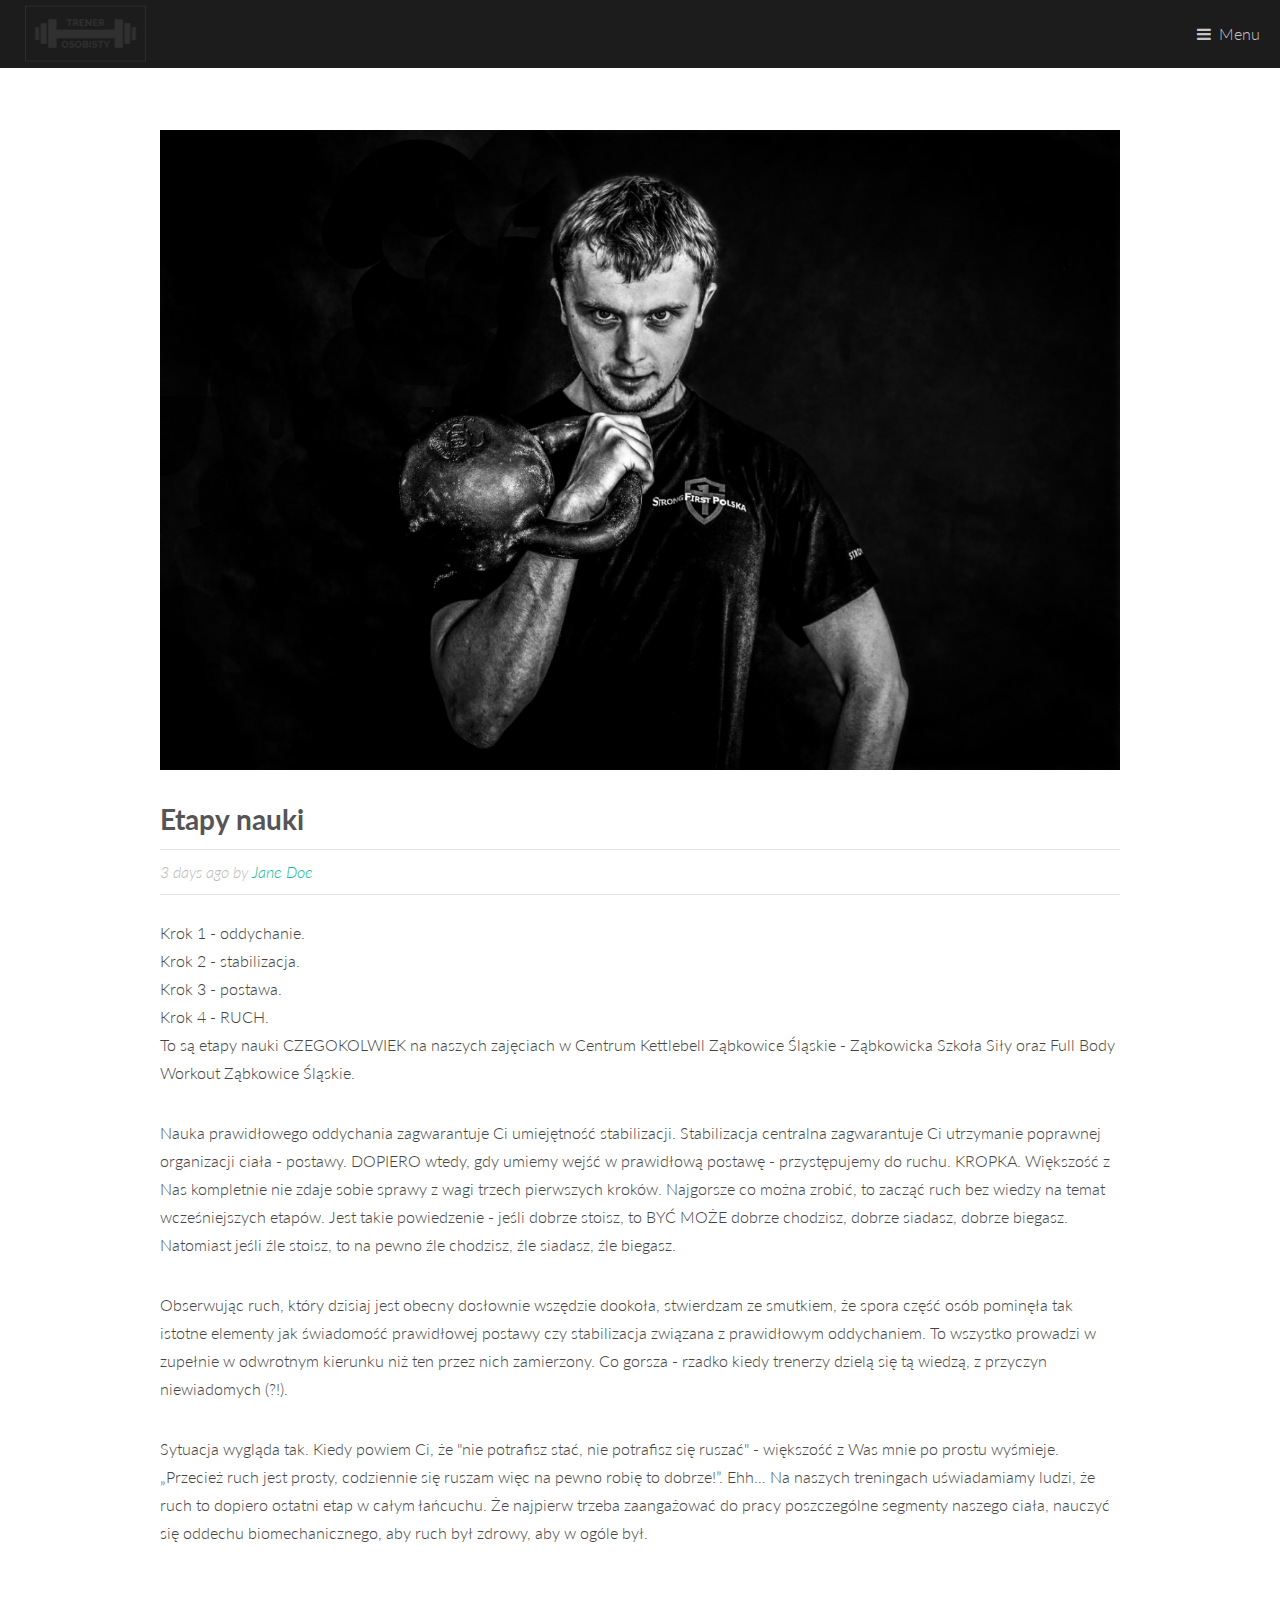
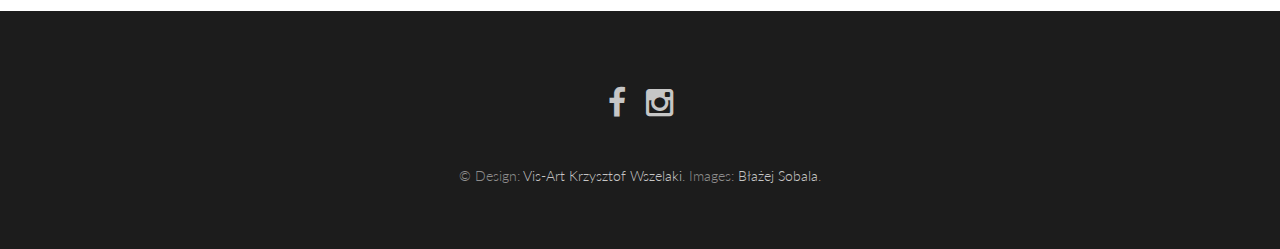
==== etapy.html @ d31c291d "F" ====
<!DOCTYPE HTML>
<!--
	 made by Vis-Art Krzysztof Wszelaki
-->
<html>
	<head>
    <title>Błażej Sobala - instruktor StrongFirst</title>
    <meta charset="utf-8" />
    <meta name="viewport" content="width=device-width, initial-scale=1" />
    <link rel="stylesheet" href="assets/css/main.css" />
</head>

<body>

    <!-- Header -->
    <header id="header">
      <!--  <a href="index.html" class="logo"><strong>logo</strong> logo logo</a> -->
        <img src="images/logo_nav.png" class="logo"> 
           <nav>
            <a href="#menu">Menu</a>
        </nav>
    </header>

		<!-- Nav -->
			<nav id="menu">
				<ul class="links">
					<li><a href="index.html">Index</a></li>
            <li><a href="Full_body.html">Full_body</a></li>
            <li><a href="kettlebel.html">Kettlebel</a></li>
            <li><a href="omnie.html">O mnie</a></li>
            <li><a href="metodyka.html">Metodtka</a></li>
            
				</ul>
			</nav>

		<!-- Main -->
			<section id="main">
				<div class="inner">
					<div class="image fit">
						<img src="images/etapy.jpg" alt="" />
					</div>
					 <header>
                    <h2> Etapy nauki </h2>
                    <p class="info">3 days ago by <a href="#">Jane Doe</a></p>
                </header>
					 <p> Krok 1 - oddychanie.<br>
                        Krok 2 - stabilizacja.<br>
                        Krok 3 - postawa.<br>
                        Krok 4 - RUCH.<br>
                        To są etapy nauki CZEGOKOLWIEK na naszych zajęciach w Centrum Kettlebell
                        Ząbkowice Śląskie - Ząbkowicka Szkoła Siły oraz Full Body Workout
                        Ząbkowice Śląskie.</p>
                    <p> Nauka prawidłowego oddychania zagwarantuje Ci umiejętność stabilizacji.
                        Stabilizacja centralna zagwarantuje Ci utrzymanie poprawnej organizacji
                        ciała - postawy. DOPIERO wtedy, gdy umiemy wejść w prawidłową postawę
                        - przystępujemy do ruchu. KROPKA.
                     Większość z Nas kompletnie nie zdaje sobie sprawy z wagi trzech
                        pierwszych kroków. Najgorsze co można zrobić, to zacząć ruch bez
                        wiedzy na temat wcześniejszych etapów. 
                    Jest takie powiedzenie - jeśli dobrze stoisz, to BYĆ MOŻE dobrze
                        chodzisz, dobrze siadasz, dobrze biegasz. Natomiast jeśli źle stoisz, to
                        na pewno źle chodzisz, źle siadasz, źle biegasz.</p>
                    <p>Obserwując ruch, który dzisiaj jest obecny dosłownie wszędzie dookoła,
                        stwierdzam ze smutkiem, że spora część osób pominęła tak istotne
                        elementy jak świadomość prawidłowej postawy czy stabilizacja związana
                        z prawidłowym oddychaniem. To wszystko prowadzi w zupełnie w odwrotnym
                        kierunku niż ten przez nich zamierzony. Co gorsza - rzadko kiedy trenerzy
                        dzielą się tą wiedzą, z przyczyn niewiadomych (?!).</p>
                    <p>Sytuacja wygląda tak. Kiedy powiem Ci, że "nie potrafisz stać, nie
                        potrafisz się ruszać" - większość z Was mnie po prostu wyśmieje.
                        „Przecież ruch jest prosty, codziennie się ruszam więc na pewno robię
                        to dobrze!”. Ehh… 
                     Na naszych treningach uświadamiamy ludzi, że ruch to dopiero ostatni etap
                        w całym łańcuchu. Że najpierw trzeba zaangażować do pracy
                        poszczególne segmenty naszego ciała, nauczyć się oddechu
                        biomechanicznego, aby ruch był zdrowy, aby w ogóle był.</p>
				</div>
			</section>

		<!-- Footer -->
			 <footer id="footer">
        <ul class="icons">
             
            <li><a href="https://www.facebook.com/sfgblazej/" target="_blank" class="icon fa-facebook"><span class="label">Facebook</span></a></li>
            <li><a href="https://www.instagram.com/blazej_sobala/" target="_blank" class="icon fa-instagram"><span class="label">Instagram</span></a></li>
        </ul>
        <div class="copyright">
            &copy;   Design: <a href="#">Vis-Art Krzysztof Wszelaki</a>. Images: <a href="#">Błażej Sobala</a>.
        </div>
    </footer>
		<!-- Scripts -->
			<script src="assets/js/jquery.min.js"></script>
			<script src="assets/js/jquery.scrolly.min.js"></script>
			<script src="assets/js/skel.min.js"></script>
			<script src="assets/js/util.js"></script>
			<script src="assets/js/main.js"></script>

	</body>
</html>
---- assets/css/main.css ----
@charset "UTF-8";
@import url(font-awesome.min.css);
@import url("https://fonts.googleapis.com/css?family=Lato:300,700,300italic,700italic");

/*
	Binary by TEMPLATED
	templated.co @templatedco
	Released for free under the Creative Commons Attribution 3.0 license (templated.co/license)
*/

/* Reset */

	html, body, div, span, applet, object, iframe, h1, h2, h3, h4, h5, h6, p, blockquote, pre, a, abbr, acronym, address, big, cite, code, del, dfn, em, img, ins, kbd, q, s, samp, small, strike, strong, sub, sup, tt, var, b, u, i, center, dl, dt, dd, ol, ul, li, fieldset, form, label, legend, table, caption, tbody, tfoot, thead, tr, th, td, article, aside, canvas, details, embed, figure, figcaption, footer, header, hgroup, menu, nav, output, ruby, section, summary, time, mark, audio, video {
		margin: 0;
		padding: 0;
		border: 0;
		font-size: 100%;
		font: inherit;
		vertical-align: baseline;
	}

	article, aside, details, figcaption, figure, footer, header, hgroup, menu, nav, section {
		display: block;
	}

	body {
		line-height: 1;
	}

	ol, ul {
		list-style: none;
	}

	blockquote, q {
		quotes: none;
	}

	blockquote:before, blockquote:after, q:before, q:after {
		content: '';
		content: none;
	}

	table {
		border-collapse: collapse;
		border-spacing: 0;
	}

	body {
		-webkit-text-size-adjust: none;
	}

/* Box Model */

	*, *:before, *:after {
		-moz-box-sizing: border-box;
		-webkit-box-sizing: border-box;
		box-sizing: border-box;
	}

/* Containers */

	.container {
		margin-left: auto;
		margin-right: auto;
	}

	.container.\31 25\25 {
		width: 100%;
		max-width: 100em;
		min-width: 80em;
	}

	.container.\37 5\25 {
		width: 60em;
	}

	.container.\35 0\25 {
		width: 40em;
	}

	.container.\32 5\25 {
		width: 20em;
	}

	.container {
		width: 80em;
	}

	@media screen and (max-width: 1680px) {

		.container.\31 25\25 {
			width: 100%;
			max-width: 100em;
			min-width: 80em;
		}

		.container.\37 5\25 {
			width: 60em;
		}

		.container.\35 0\25 {
			width: 40em;
		}

		.container.\32 5\25 {
			width: 20em;
		}

		.container {
			width: 80em;
		}

	}

	@media screen and (max-width: 1280px) {

		.container.\31 25\25 {
			width: 100%;
			max-width: 81.25em;
			min-width: 65em;
		}

		.container.\37 5\25 {
			width: 48.75em;
		}

		.container.\35 0\25 {
			width: 32.5em;
		}

		.container.\32 5\25 {
			width: 16.25em;
		}

		.container {
			width: 65em;
		}

	}

	@media screen and (max-width: 980px) {

		.container.\31 25\25 {
			width: 100%;
			max-width: 112.5%;
			min-width: 90%;
		}

		.container.\37 5\25 {
			width: 67.5%;
		}

		.container.\35 0\25 {
			width: 45%;
		}

		.container.\32 5\25 {
			width: 22.5%;
		}

		.container {
			width: 90%;
		}

	}

	@media screen and (max-width: 736px) {

		.container.\31 25\25 {
			width: 100%;
			max-width: 112.5%;
			min-width: 90%;
		}

		.container.\37 5\25 {
			width: 67.5%;
		}

		.container.\35 0\25 {
			width: 45%;
		}

		.container.\32 5\25 {
			width: 22.5%;
		}

		.container {
			width: 90% !important;
		}

	}

	@media screen and (max-width: 480px) {

		.container.\31 25\25 {
			width: 100%;
			max-width: 112.5%;
			min-width: 90%;
		}

		.container.\37 5\25 {
			width: 67.5%;
		}

		.container.\35 0\25 {
			width: 45%;
		}

		.container.\32 5\25 {
			width: 22.5%;
		}

		.container {
			width: 90% !important;
		}

	}

/* Grid */

	.row {
		border-bottom: solid 1px transparent;
		-moz-box-sizing: border-box;
		-webkit-box-sizing: border-box;
		box-sizing: border-box;
	}

	.row > * {
		float: left;
		-moz-box-sizing: border-box;
		-webkit-box-sizing: border-box;
		box-sizing: border-box;
	}

	.row:after, .row:before {
		content: '';
		display: block;
		clear: both;
		height: 0;
	}

	.row.uniform > * > :first-child {
		margin-top: 0;
	}

	.row.uniform > * > :last-child {
		margin-bottom: 0;
	}

	.row.\30 \25 > * {
		padding: 0 0 0 0em;
	}

	.row.\30 \25 {
		margin: 0 0 -1px 0em;
	}

	.row.uniform.\30 \25 > * {
		padding: 0em 0 0 0em;
	}

	.row.uniform.\30 \25 {
		margin: 0em 0 -1px 0em;
	}

	.row > * {
		padding: 0 0 0 2em;
	}

	.row {
		margin: 0 0 -1px -2em;
	}

	.row.uniform > * {
		padding: 2em 0 0 2em;
	}

	.row.uniform {
		margin: -2em 0 -1px -2em;
	}

	.row.\32 00\25 > * {
		padding: 0 0 0 4em;
	}

	.row.\32 00\25 {
		margin: 0 0 -1px -4em;
	}

	.row.uniform.\32 00\25 > * {
		padding: 4em 0 0 4em;
	}

	.row.uniform.\32 00\25 {
		margin: -4em 0 -1px -4em;
	}

	.row.\31 50\25 > * {
		padding: 0 0 0 3em;
	}

	.row.\31 50\25 {
		margin: 0 0 -1px -3em;
	}

	.row.uniform.\31 50\25 > * {
		padding: 3em 0 0 3em;
	}

	.row.uniform.\31 50\25 {
		margin: -3em 0 -1px -3em;
	}

	.row.\35 0\25 > * {
		padding: 0 0 0 1em;
	}

	.row.\35 0\25 {
		margin: 0 0 -1px -1em;
	}

	.row.uniform.\35 0\25 > * {
		padding: 1em 0 0 1em;
	}

	.row.uniform.\35 0\25 {
		margin: -1em 0 -1px -1em;
	}

	.row.\32 5\25 > * {
		padding: 0 0 0 0.5em;
	}

	.row.\32 5\25 {
		margin: 0 0 -1px -0.5em;
	}

	.row.uniform.\32 5\25 > * {
		padding: 0.5em 0 0 0.5em;
	}

	.row.uniform.\32 5\25 {
		margin: -0.5em 0 -1px -0.5em;
	}

	.\31 2u, .\31 2u\24 {
		width: 100%;
		clear: none;
		margin-left: 0;
	}

	.\31 1u, .\31 1u\24 {
		width: 91.6666666667%;
		clear: none;
		margin-left: 0;
	}

	.\31 0u, .\31 0u\24 {
		width: 83.3333333333%;
		clear: none;
		margin-left: 0;
	}

	.\39 u, .\39 u\24 {
		width: 75%;
		clear: none;
		margin-left: 0;
	}

	.\38 u, .\38 u\24 {
		width: 66.6666666667%;
		clear: none;
		margin-left: 0;
	}

	.\37 u, .\37 u\24 {
		width: 58.3333333333%;
		clear: none;
		margin-left: 0;
	}

	.\36 u, .\36 u\24 {
		width: 50%;
		clear: none;
		margin-left: 0;
	}

	.\35 u, .\35 u\24 {
		width: 41.6666666667%;
		clear: none;
		margin-left: 0;
	}

	.\34 u, .\34 u\24 {
		width: 33.3333333333%;
		clear: none;
		margin-left: 0;
	}

	.\33 u, .\33 u\24 {
		width: 25%;
		clear: none;
		margin-left: 0;
	}

	.\32 u, .\32 u\24 {
		width: 16.6666666667%;
		clear: none;
		margin-left: 0;
	}

	.\31 u, .\31 u\24 {
		width: 8.3333333333%;
		clear: none;
		margin-left: 0;
	}

	.\31 2u\24 + *,
	.\31 1u\24 + *,
	.\31 0u\24 + *,
	.\39 u\24 + *,
	.\38 u\24 + *,
	.\37 u\24 + *,
	.\36 u\24 + *,
	.\35 u\24 + *,
	.\34 u\24 + *,
	.\33 u\24 + *,
	.\32 u\24 + *,
	.\31 u\24 + * {
		clear: left;
	}

	.\-11u {
		margin-left: 91.66667%;
	}

	.\-10u {
		margin-left: 83.33333%;
	}

	.\-9u {
		margin-left: 75%;
	}

	.\-8u {
		margin-left: 66.66667%;
	}

	.\-7u {
		margin-left: 58.33333%;
	}

	.\-6u {
		margin-left: 50%;
	}

	.\-5u {
		margin-left: 41.66667%;
	}

	.\-4u {
		margin-left: 33.33333%;
	}

	.\-3u {
		margin-left: 25%;
	}

	.\-2u {
		margin-left: 16.66667%;
	}

	.\-1u {
		margin-left: 8.33333%;
	}

	@media screen and (max-width: 1680px) {

		.row > * {
			padding: 0 0 0 2em;
		}

		.row {
			margin: 0 0 -1px -2em;
		}

		.row.uniform > * {
			padding: 2em 0 0 2em;
		}

		.row.uniform {
			margin: -2em 0 -1px -2em;
		}

		.row.\32 00\25 > * {
			padding: 0 0 0 4em;
		}

		.row.\32 00\25 {
			margin: 0 0 -1px -4em;
		}

		.row.uniform.\32 00\25 > * {
			padding: 4em 0 0 4em;
		}

		.row.uniform.\32 00\25 {
			margin: -4em 0 -1px -4em;
		}

		.row.\31 50\25 > * {
			padding: 0 0 0 3em;
		}

		.row.\31 50\25 {
			margin: 0 0 -1px -3em;
		}

		.row.uniform.\31 50\25 > * {
			padding: 3em 0 0 3em;
		}

		.row.uniform.\31 50\25 {
			margin: -3em 0 -1px -3em;
		}

		.row.\35 0\25 > * {
			padding: 0 0 0 1em;
		}

		.row.\35 0\25 {
			margin: 0 0 -1px -1em;
		}

		.row.uniform.\35 0\25 > * {
			padding: 1em 0 0 1em;
		}

		.row.uniform.\35 0\25 {
			margin: -1em 0 -1px -1em;
		}

		.row.\32 5\25 > * {
			padding: 0 0 0 0.5em;
		}

		.row.\32 5\25 {
			margin: 0 0 -1px -0.5em;
		}

		.row.uniform.\32 5\25 > * {
			padding: 0.5em 0 0 0.5em;
		}

		.row.uniform.\32 5\25 {
			margin: -0.5em 0 -1px -0.5em;
		}

		.\31 2u\28xlarge\29, .\31 2u\24\28xlarge\29 {
			width: 100%;
			clear: none;
			margin-left: 0;
		}

		.\31 1u\28xlarge\29, .\31 1u\24\28xlarge\29 {
			width: 91.6666666667%;
			clear: none;
			margin-left: 0;
		}

		.\31 0u\28xlarge\29, .\31 0u\24\28xlarge\29 {
			width: 83.3333333333%;
			clear: none;
			margin-left: 0;
		}

		.\39 u\28xlarge\29, .\39 u\24\28xlarge\29 {
			width: 75%;
			clear: none;
			margin-left: 0;
		}

		.\38 u\28xlarge\29, .\38 u\24\28xlarge\29 {
			width: 66.6666666667%;
			clear: none;
			margin-left: 0;
		}

		.\37 u\28xlarge\29, .\37 u\24\28xlarge\29 {
			width: 58.3333333333%;
			clear: none;
			margin-left: 0;
		}

		.\36 u\28xlarge\29, .\36 u\24\28xlarge\29 {
			width: 50%;
			clear: none;
			margin-left: 0;
		}

		.\35 u\28xlarge\29, .\35 u\24\28xlarge\29 {
			width: 41.6666666667%;
			clear: none;
			margin-left: 0;
		}

		.\34 u\28xlarge\29, .\34 u\24\28xlarge\29 {
			width: 33.3333333333%;
			clear: none;
			margin-left: 0;
		}

		.\33 u\28xlarge\29, .\33 u\24\28xlarge\29 {
			width: 25%;
			clear: none;
			margin-left: 0;
		}

		.\32 u\28xlarge\29, .\32 u\24\28xlarge\29 {
			width: 16.6666666667%;
			clear: none;
			margin-left: 0;
		}

		.\31 u\28xlarge\29, .\31 u\24\28xlarge\29 {
			width: 8.3333333333%;
			clear: none;
			margin-left: 0;
		}

		.\31 2u\24\28xlarge\29 + *,
		.\31 1u\24\28xlarge\29 + *,
		.\31 0u\24\28xlarge\29 + *,
		.\39 u\24\28xlarge\29 + *,
		.\38 u\24\28xlarge\29 + *,
		.\37 u\24\28xlarge\29 + *,
		.\36 u\24\28xlarge\29 + *,
		.\35 u\24\28xlarge\29 + *,
		.\34 u\24\28xlarge\29 + *,
		.\33 u\24\28xlarge\29 + *,
		.\32 u\24\28xlarge\29 + *,
		.\31 u\24\28xlarge\29 + * {
			clear: left;
		}

		.\-11u\28xlarge\29 {
			margin-left: 91.66667%;
		}

		.\-10u\28xlarge\29 {
			margin-left: 83.33333%;
		}

		.\-9u\28xlarge\29 {
			margin-left: 75%;
		}

		.\-8u\28xlarge\29 {
			margin-left: 66.66667%;
		}

		.\-7u\28xlarge\29 {
			margin-left: 58.33333%;
		}

		.\-6u\28xlarge\29 {
			margin-left: 50%;
		}

		.\-5u\28xlarge\29 {
			margin-left: 41.66667%;
		}

		.\-4u\28xlarge\29 {
			margin-left: 33.33333%;
		}

		.\-3u\28xlarge\29 {
			margin-left: 25%;
		}

		.\-2u\28xlarge\29 {
			margin-left: 16.66667%;
		}

		.\-1u\28xlarge\29 {
			margin-left: 8.33333%;
		}

	}

	@media screen and (max-width: 1280px) {

		.row > * {
			padding: 0 0 0 1.5em;
		}

		.row {
			margin: 0 0 -1px -1.5em;
		}

		.row.uniform > * {
			padding: 1.5em 0 0 1.5em;
		}

		.row.uniform {
			margin: -1.5em 0 -1px -1.5em;
		}

		.row.\32 00\25 > * {
			padding: 0 0 0 3em;
		}

		.row.\32 00\25 {
			margin: 0 0 -1px -3em;
		}

		.row.uniform.\32 00\25 > * {
			padding: 3em 0 0 3em;
		}

		.row.uniform.\32 00\25 {
			margin: -3em 0 -1px -3em;
		}

		.row.\31 50\25 > * {
			padding: 0 0 0 2.25em;
		}

		.row.\31 50\25 {
			margin: 0 0 -1px -2.25em;
		}

		.row.uniform.\31 50\25 > * {
			padding: 2.25em 0 0 2.25em;
		}

		.row.uniform.\31 50\25 {
			margin: -2.25em 0 -1px -2.25em;
		}

		.row.\35 0\25 > * {
			padding: 0 0 0 0.75em;
		}

		.row.\35 0\25 {
			margin: 0 0 -1px -0.75em;
		}

		.row.uniform.\35 0\25 > * {
			padding: 0.75em 0 0 0.75em;
		}

		.row.uniform.\35 0\25 {
			margin: -0.75em 0 -1px -0.75em;
		}

		.row.\32 5\25 > * {
			padding: 0 0 0 0.375em;
		}

		.row.\32 5\25 {
			margin: 0 0 -1px -0.375em;
		}

		.row.uniform.\32 5\25 > * {
			padding: 0.375em 0 0 0.375em;
		}

		.row.uniform.\32 5\25 {
			margin: -0.375em 0 -1px -0.375em;
		}

		.\31 2u\28large\29, .\31 2u\24\28large\29 {
			width: 100%;
			clear: none;
			margin-left: 0;
		}

		.\31 1u\28large\29, .\31 1u\24\28large\29 {
			width: 91.6666666667%;
			clear: none;
			margin-left: 0;
		}

		.\31 0u\28large\29, .\31 0u\24\28large\29 {
			width: 83.3333333333%;
			clear: none;
			margin-left: 0;
		}

		.\39 u\28large\29, .\39 u\24\28large\29 {
			width: 75%;
			clear: none;
			margin-left: 0;
		}

		.\38 u\28large\29, .\38 u\24\28large\29 {
			width: 66.6666666667%;
			clear: none;
			margin-left: 0;
		}

		.\37 u\28large\29, .\37 u\24\28large\29 {
			width: 58.3333333333%;
			clear: none;
			margin-left: 0;
		}

		.\36 u\28large\29, .\36 u\24\28large\29 {
			width: 50%;
			clear: none;
			margin-left: 0;
		}

		.\35 u\28large\29, .\35 u\24\28large\29 {
			width: 41.6666666667%;
			clear: none;
			margin-left: 0;
		}

		.\34 u\28large\29, .\34 u\24\28large\29 {
			width: 33.3333333333%;
			clear: none;
			margin-left: 0;
		}

		.\33 u\28large\29, .\33 u\24\28large\29 {
			width: 25%;
			clear: none;
			margin-left: 0;
		}

		.\32 u\28large\29, .\32 u\24\28large\29 {
			width: 16.6666666667%;
			clear: none;
			margin-left: 0;
		}

		.\31 u\28large\29, .\31 u\24\28large\29 {
			width: 8.3333333333%;
			clear: none;
			margin-left: 0;
		}

		.\31 2u\24\28large\29 + *,
		.\31 1u\24\28large\29 + *,
		.\31 0u\24\28large\29 + *,
		.\39 u\24\28large\29 + *,
		.\38 u\24\28large\29 + *,
		.\37 u\24\28large\29 + *,
		.\36 u\24\28large\29 + *,
		.\35 u\24\28large\29 + *,
		.\34 u\24\28large\29 + *,
		.\33 u\24\28large\29 + *,
		.\32 u\24\28large\29 + *,
		.\31 u\24\28large\29 + * {
			clear: left;
		}

		.\-11u\28large\29 {
			margin-left: 91.66667%;
		}

		.\-10u\28large\29 {
			margin-left: 83.33333%;
		}

		.\-9u\28large\29 {
			margin-left: 75%;
		}

		.\-8u\28large\29 {
			margin-left: 66.66667%;
		}

		.\-7u\28large\29 {
			margin-left: 58.33333%;
		}

		.\-6u\28large\29 {
			margin-left: 50%;
		}

		.\-5u\28large\29 {
			margin-left: 41.66667%;
		}

		.\-4u\28large\29 {
			margin-left: 33.33333%;
		}

		.\-3u\28large\29 {
			margin-left: 25%;
		}

		.\-2u\28large\29 {
			margin-left: 16.66667%;
		}

		.\-1u\28large\29 {
			margin-left: 8.33333%;
		}

	}

	@media screen and (max-width: 980px) {

		.row > * {
			padding: 0 0 0 1.5em;
		}

		.row {
			margin: 0 0 -1px -1.5em;
		}

		.row.uniform > * {
			padding: 1.5em 0 0 1.5em;
		}

		.row.uniform {
			margin: -1.5em 0 -1px -1.5em;
		}

		.row.\32 00\25 > * {
			padding: 0 0 0 3em;
		}

		.row.\32 00\25 {
			margin: 0 0 -1px -3em;
		}

		.row.uniform.\32 00\25 > * {
			padding: 3em 0 0 3em;
		}

		.row.uniform.\32 00\25 {
			margin: -3em 0 -1px -3em;
		}

		.row.\31 50\25 > * {
			padding: 0 0 0 2.25em;
		}

		.row.\31 50\25 {
			margin: 0 0 -1px -2.25em;
		}

		.row.uniform.\31 50\25 > * {
			padding: 2.25em 0 0 2.25em;
		}

		.row.uniform.\31 50\25 {
			margin: -2.25em 0 -1px -2.25em;
		}

		.row.\35 0\25 > * {
			padding: 0 0 0 0.75em;
		}

		.row.\35 0\25 {
			margin: 0 0 -1px -0.75em;
		}

		.row.uniform.\35 0\25 > * {
			padding: 0.75em 0 0 0.75em;
		}

		.row.uniform.\35 0\25 {
			margin: -0.75em 0 -1px -0.75em;
		}

		.row.\32 5\25 > * {
			padding: 0 0 0 0.375em;
		}

		.row.\32 5\25 {
			margin: 0 0 -1px -0.375em;
		}

		.row.uniform.\32 5\25 > * {
			padding: 0.375em 0 0 0.375em;
		}

		.row.uniform.\32 5\25 {
			margin: -0.375em 0 -1px -0.375em;
		}

		.\31 2u\28medium\29, .\31 2u\24\28medium\29 {
			width: 100%;
			clear: none;
			margin-left: 0;
		}

		.\31 1u\28medium\29, .\31 1u\24\28medium\29 {
			width: 91.6666666667%;
			clear: none;
			margin-left: 0;
		}

		.\31 0u\28medium\29, .\31 0u\24\28medium\29 {
			width: 83.3333333333%;
			clear: none;
			margin-left: 0;
		}

		.\39 u\28medium\29, .\39 u\24\28medium\29 {
			width: 75%;
			clear: none;
			margin-left: 0;
		}

		.\38 u\28medium\29, .\38 u\24\28medium\29 {
			width: 66.6666666667%;
			clear: none;
			margin-left: 0;
		}

		.\37 u\28medium\29, .\37 u\24\28medium\29 {
			width: 58.3333333333%;
			clear: none;
			margin-left: 0;
		}

		.\36 u\28medium\29, .\36 u\24\28medium\29 {
			width: 50%;
			clear: none;
			margin-left: 0;
		}

		.\35 u\28medium\29, .\35 u\24\28medium\29 {
			width: 41.6666666667%;
			clear: none;
			margin-left: 0;
		}

		.\34 u\28medium\29, .\34 u\24\28medium\29 {
			width: 33.3333333333%;
			clear: none;
			margin-left: 0;
		}

		.\33 u\28medium\29, .\33 u\24\28medium\29 {
			width: 25%;
			clear: none;
			margin-left: 0;
		}

		.\32 u\28medium\29, .\32 u\24\28medium\29 {
			width: 16.6666666667%;
			clear: none;
			margin-left: 0;
		}

		.\31 u\28medium\29, .\31 u\24\28medium\29 {
			width: 8.3333333333%;
			clear: none;
			margin-left: 0;
		}

		.\31 2u\24\28medium\29 + *,
		.\31 1u\24\28medium\29 + *,
		.\31 0u\24\28medium\29 + *,
		.\39 u\24\28medium\29 + *,
		.\38 u\24\28medium\29 + *,
		.\37 u\24\28medium\29 + *,
		.\36 u\24\28medium\29 + *,
		.\35 u\24\28medium\29 + *,
		.\34 u\24\28medium\29 + *,
		.\33 u\24\28medium\29 + *,
		.\32 u\24\28medium\29 + *,
		.\31 u\24\28medium\29 + * {
			clear: left;
		}

		.\-11u\28medium\29 {
			margin-left: 91.66667%;
		}

		.\-10u\28medium\29 {
			margin-left: 83.33333%;
		}

		.\-9u\28medium\29 {
			margin-left: 75%;
		}

		.\-8u\28medium\29 {
			margin-left: 66.66667%;
		}

		.\-7u\28medium\29 {
			margin-left: 58.33333%;
		}

		.\-6u\28medium\29 {
			margin-left: 50%;
		}

		.\-5u\28medium\29 {
			margin-left: 41.66667%;
		}

		.\-4u\28medium\29 {
			margin-left: 33.33333%;
		}

		.\-3u\28medium\29 {
			margin-left: 25%;
		}

		.\-2u\28medium\29 {
			margin-left: 16.66667%;
		}

		.\-1u\28medium\29 {
			margin-left: 8.33333%;
		}

	}

	@media screen and (max-width: 736px) {

		.row > * {
			padding: 0 0 0 1.25em;
		}

		.row {
			margin: 0 0 -1px -1.25em;
		}

		.row.uniform > * {
			padding: 1.25em 0 0 1.25em;
		}

		.row.uniform {
			margin: -1.25em 0 -1px -1.25em;
		}

		.row.\32 00\25 > * {
			padding: 0 0 0 2.5em;
		}

		.row.\32 00\25 {
			margin: 0 0 -1px -2.5em;
		}

		.row.uniform.\32 00\25 > * {
			padding: 2.5em 0 0 2.5em;
		}

		.row.uniform.\32 00\25 {
			margin: -2.5em 0 -1px -2.5em;
		}

		.row.\31 50\25 > * {
			padding: 0 0 0 1.875em;
		}

		.row.\31 50\25 {
			margin: 0 0 -1px -1.875em;
		}

		.row.uniform.\31 50\25 > * {
			padding: 1.875em 0 0 1.875em;
		}

		.row.uniform.\31 50\25 {
			margin: -1.875em 0 -1px -1.875em;
		}

		.row.\35 0\25 > * {
			padding: 0 0 0 0.625em;
		}

		.row.\35 0\25 {
			margin: 0 0 -1px -0.625em;
		}

		.row.uniform.\35 0\25 > * {
			padding: 0.625em 0 0 0.625em;
		}

		.row.uniform.\35 0\25 {
			margin: -0.625em 0 -1px -0.625em;
		}

		.row.\32 5\25 > * {
			padding: 0 0 0 0.3125em;
		}

		.row.\32 5\25 {
			margin: 0 0 -1px -0.3125em;
		}

		.row.uniform.\32 5\25 > * {
			padding: 0.3125em 0 0 0.3125em;
		}

		.row.uniform.\32 5\25 {
			margin: -0.3125em 0 -1px -0.3125em;
		}

		.\31 2u\28small\29, .\31 2u\24\28small\29 {
			width: 100%;
			clear: none;
			margin-left: 0;
		}

		.\31 1u\28small\29, .\31 1u\24\28small\29 {
			width: 91.6666666667%;
			clear: none;
			margin-left: 0;
		}

		.\31 0u\28small\29, .\31 0u\24\28small\29 {
			width: 83.3333333333%;
			clear: none;
			margin-left: 0;
		}

		.\39 u\28small\29, .\39 u\24\28small\29 {
			width: 75%;
			clear: none;
			margin-left: 0;
		}

		.\38 u\28small\29, .\38 u\24\28small\29 {
			width: 66.6666666667%;
			clear: none;
			margin-left: 0;
		}

		.\37 u\28small\29, .\37 u\24\28small\29 {
			width: 58.3333333333%;
			clear: none;
			margin-left: 0;
		}

		.\36 u\28small\29, .\36 u\24\28small\29 {
			width: 50%;
			clear: none;
			margin-left: 0;
		}

		.\35 u\28small\29, .\35 u\24\28small\29 {
			width: 41.6666666667%;
			clear: none;
			margin-left: 0;
		}

		.\34 u\28small\29, .\34 u\24\28small\29 {
			width: 33.3333333333%;
			clear: none;
			margin-left: 0;
		}

		.\33 u\28small\29, .\33 u\24\28small\29 {
			width: 25%;
			clear: none;
			margin-left: 0;
		}

		.\32 u\28small\29, .\32 u\24\28small\29 {
			width: 16.6666666667%;
			clear: none;
			margin-left: 0;
		}

		.\31 u\28small\29, .\31 u\24\28small\29 {
			width: 8.3333333333%;
			clear: none;
			margin-left: 0;
		}

		.\31 2u\24\28small\29 + *,
		.\31 1u\24\28small\29 + *,
		.\31 0u\24\28small\29 + *,
		.\39 u\24\28small\29 + *,
		.\38 u\24\28small\29 + *,
		.\37 u\24\28small\29 + *,
		.\36 u\24\28small\29 + *,
		.\35 u\24\28small\29 + *,
		.\34 u\24\28small\29 + *,
		.\33 u\24\28small\29 + *,
		.\32 u\24\28small\29 + *,
		.\31 u\24\28small\29 + * {
			clear: left;
		}

		.\-11u\28small\29 {
			margin-left: 91.66667%;
		}

		.\-10u\28small\29 {
			margin-left: 83.33333%;
		}

		.\-9u\28small\29 {
			margin-left: 75%;
		}

		.\-8u\28small\29 {
			margin-left: 66.66667%;
		}

		.\-7u\28small\29 {
			margin-left: 58.33333%;
		}

		.\-6u\28small\29 {
			margin-left: 50%;
		}

		.\-5u\28small\29 {
			margin-left: 41.66667%;
		}

		.\-4u\28small\29 {
			margin-left: 33.33333%;
		}

		.\-3u\28small\29 {
			margin-left: 25%;
		}

		.\-2u\28small\29 {
			margin-left: 16.66667%;
		}

		.\-1u\28small\29 {
			margin-left: 8.33333%;
		}

	}

	@media screen and (max-width: 480px) {

		.row > * {
			padding: 0 0 0 1.25em;
		}

		.row {
			margin: 0 0 -1px -1.25em;
		}

		.row.uniform > * {
			padding: 1.25em 0 0 1.25em;
		}

		.row.uniform {
			margin: -1.25em 0 -1px -1.25em;
		}

		.row.\32 00\25 > * {
			padding: 0 0 0 2.5em;
		}

		.row.\32 00\25 {
			margin: 0 0 -1px -2.5em;
		}

		.row.uniform.\32 00\25 > * {
			padding: 2.5em 0 0 2.5em;
		}

		.row.uniform.\32 00\25 {
			margin: -2.5em 0 -1px -2.5em;
		}

		.row.\31 50\25 > * {
			padding: 0 0 0 1.875em;
		}

		.row.\31 50\25 {
			margin: 0 0 -1px -1.875em;
		}

		.row.uniform.\31 50\25 > * {
			padding: 1.875em 0 0 1.875em;
		}

		.row.uniform.\31 50\25 {
			margin: -1.875em 0 -1px -1.875em;
		}

		.row.\35 0\25 > * {
			padding: 0 0 0 0.625em;
		}

		.row.\35 0\25 {
			margin: 0 0 -1px -0.625em;
		}

		.row.uniform.\35 0\25 > * {
			padding: 0.625em 0 0 0.625em;
		}

		.row.uniform.\35 0\25 {
			margin: -0.625em 0 -1px -0.625em;
		}

		.row.\32 5\25 > * {
			padding: 0 0 0 0.3125em;
		}

		.row.\32 5\25 {
			margin: 0 0 -1px -0.3125em;
		}

		.row.uniform.\32 5\25 > * {
			padding: 0.3125em 0 0 0.3125em;
		}

		.row.uniform.\32 5\25 {
			margin: -0.3125em 0 -1px -0.3125em;
		}

		.\31 2u\28xsmall\29, .\31 2u\24\28xsmall\29 {
			width: 100%;
			clear: none;
			margin-left: 0;
		}

		.\31 1u\28xsmall\29, .\31 1u\24\28xsmall\29 {
			width: 91.6666666667%;
			clear: none;
			margin-left: 0;
		}

		.\31 0u\28xsmall\29, .\31 0u\24\28xsmall\29 {
			width: 83.3333333333%;
			clear: none;
			margin-left: 0;
		}

		.\39 u\28xsmall\29, .\39 u\24\28xsmall\29 {
			width: 75%;
			clear: none;
			margin-left: 0;
		}

		.\38 u\28xsmall\29, .\38 u\24\28xsmall\29 {
			width: 66.6666666667%;
			clear: none;
			margin-left: 0;
		}

		.\37 u\28xsmall\29, .\37 u\24\28xsmall\29 {
			width: 58.3333333333%;
			clear: none;
			margin-left: 0;
		}

		.\36 u\28xsmall\29, .\36 u\24\28xsmall\29 {
			width: 50%;
			clear: none;
			margin-left: 0;
		}

		.\35 u\28xsmall\29, .\35 u\24\28xsmall\29 {
			width: 41.6666666667%;
			clear: none;
			margin-left: 0;
		}

		.\34 u\28xsmall\29, .\34 u\24\28xsmall\29 {
			width: 33.3333333333%;
			clear: none;
			margin-left: 0;
		}

		.\33 u\28xsmall\29, .\33 u\24\28xsmall\29 {
			width: 25%;
			clear: none;
			margin-left: 0;
		}

		.\32 u\28xsmall\29, .\32 u\24\28xsmall\29 {
			width: 16.6666666667%;
			clear: none;
			margin-left: 0;
		}

		.\31 u\28xsmall\29, .\31 u\24\28xsmall\29 {
			width: 8.3333333333%;
			clear: none;
			margin-left: 0;
		}

		.\31 2u\24\28xsmall\29 + *,
		.\31 1u\24\28xsmall\29 + *,
		.\31 0u\24\28xsmall\29 + *,
		.\39 u\24\28xsmall\29 + *,
		.\38 u\24\28xsmall\29 + *,
		.\37 u\24\28xsmall\29 + *,
		.\36 u\24\28xsmall\29 + *,
		.\35 u\24\28xsmall\29 + *,
		.\34 u\24\28xsmall\29 + *,
		.\33 u\24\28xsmall\29 + *,
		.\32 u\24\28xsmall\29 + *,
		.\31 u\24\28xsmall\29 + * {
			clear: left;
		}

		.\-11u\28xsmall\29 {
			margin-left: 91.66667%;
		}

		.\-10u\28xsmall\29 {
			margin-left: 83.33333%;
		}

		.\-9u\28xsmall\29 {
			margin-left: 75%;
		}

		.\-8u\28xsmall\29 {
			margin-left: 66.66667%;
		}

		.\-7u\28xsmall\29 {
			margin-left: 58.33333%;
		}

		.\-6u\28xsmall\29 {
			margin-left: 50%;
		}

		.\-5u\28xsmall\29 {
			margin-left: 41.66667%;
		}

		.\-4u\28xsmall\29 {
			margin-left: 33.33333%;
		}

		.\-3u\28xsmall\29 {
			margin-left: 25%;
		}

		.\-2u\28xsmall\29 {
			margin-left: 16.66667%;
		}

		.\-1u\28xsmall\29 {
			margin-left: 8.33333%;
		}

	}

/* Basic */

	@-ms-viewport {
		width: device-width;
	}

	body {
		-ms-overflow-style: scrollbar;
	}

	@media screen and (max-width: 480px) {

		html, body {
			min-width: 320px;
		}

	}

	body {
		background: #fff;
	}

		body.is-loading *, body.is-loading *:before, body.is-loading *:after {
			-moz-animation: none !important;
			-webkit-animation: none !important;
			-ms-animation: none !important;
			animation: none !important;
			-moz-transition: none !important;
			-webkit-transition: none !important;
			-ms-transition: none !important;
			transition: none !important;
		}

/* Type */

	body {
		background-color: #fff;
		color: #444;
	}

	body, input, select, textarea {
		font-family: "Lato", Arial, Helvetica, sans-serif;
		font-size: 16pt;
		font-weight: 300;
		line-height: 1.75;
	}

		@media screen and (max-width: 1680px) {

			body, input, select, textarea {
				font-size: 13pt;
			}

		}

		@media screen and (max-width: 1280px) {

			body, input, select, textarea {
				font-size: 12pt;
			}

		}

	a {
		text-decoration: none;
	}

		a:hover {
			text-decoration: underline;
		}

	strong, b {
		font-weight: 700;
	}

	em, i {
		font-style: italic;
	}

	p {
		margin: 0 0 2em 0;
	}

	h1, h2, h3, h4, h5, h6 {
		font-weight: 700;
		line-height: 1.25;
		margin: 0 0 1em 0;
	}

		h1 a, h2 a, h3 a, h4 a, h5 a, h6 a {
			color: inherit;
		}

	h1 {
		font-size: 2.35em;
	}

	h2 {
		font-size: 1.75em;
	}

	h3 {
		font-size: 1.35em;
	}

	h4 {
		font-size: 1.1em;
	}

	h5 {
		font-size: 0.9em;
	}

	h6 {
		font-size: 0.7em;
	}

	sub {
		font-size: 0.8em;
		position: relative;
		top: 0.5em;
	}

	sup {
		font-size: 0.8em;
		position: relative;
		top: -0.5em;
	}

	blockquote {
		border-left: solid 4px;
		font-style: italic;
		margin: 0 0 2em 0;
		padding: 0.5em 0 0.5em 2em;
	}

	code {
		border-radius: 0;
		border: solid 1px;
		font-family: "Courier New", monospace;
		font-size: 0.9em;
		margin: 0 0.25em;
		padding: 0.25em 0.65em;
	}

	pre {
		-webkit-overflow-scrolling: touch;
		font-family: "Courier New", monospace;
		font-size: 0.9em;
		margin: 0 0 2em 0;
	}

		pre code {
			display: block;
			line-height: 1.75;
			padding: 1em 1.5em;
			overflow-x: auto;
		}

	hr {
		border: 0;
		border-bottom: solid 1px;
		margin: 2em 0;
	}

		hr.major {
			margin: 3em 0;
		}

	.align-left {
		text-align: left;
	}

	.align-center {
		text-align: center;
	}

	.align-right {
		text-align: right;
	}

	input, select, textarea {
		color: #555;
	}

	a {
		color: #1abc9c;
	}

	strong, b {
		color: #555;
	}

	h1, h2, h3, h4, h5, h6 {
		color: #555;
	}

	blockquote {
		border-left-color: rgba(144, 144, 144, 0.25);
	}

	code {
		background: rgba(144, 144, 144, 0.075);
		border-color: rgba(144, 144, 144, 0.25);
	}

	hr {
		border-bottom-color: rgba(144, 144, 144, 0.25);
	}

/* Box */

	.box {
		border-radius: 0;
		border: solid 1px;
		margin-bottom: 2em;
		padding: 1.5em;
	}

		.box > :last-child,
		.box > :last-child > :last-child,
		.box > :last-child > :last-child > :last-child {
			margin-bottom: 0;
		}

		.box.alt {
			border: 0;
			border-radius: 0;
			padding: 0;
		}

	.box {
		border-color: rgba(144, 144, 144, 0.25);
	}

/* Button */

	input[type="submit"],
	input[type="reset"],
	input[type="button"],
	button,
	.button {
		-moz-appearance: none;
		-webkit-appearance: none;
		-ms-appearance: none;
		appearance: none;
		-moz-transition: background-color 0.2s ease-in-out, color 0.2s ease-in-out;
		-webkit-transition: background-color 0.2s ease-in-out, color 0.2s ease-in-out;
		-ms-transition: background-color 0.2s ease-in-out, color 0.2s ease-in-out;
		transition: background-color 0.2s ease-in-out, color 0.2s ease-in-out;
		border-radius: 0;
		border: 0;
		cursor: pointer;
		display: inline-block;
		font-weight: 700;
		height: 3em;
		line-height: 3em;
		padding: 0 2.5em;
		text-align: center;
		text-decoration: none;
		white-space: nowrap;
	}

		input[type="submit"]:hover,
		input[type="reset"]:hover,
		input[type="button"]:hover,
		button:hover,
		.button:hover {
			text-decoration: none;
		}

		input[type="submit"].icon,
		input[type="reset"].icon,
		input[type="button"].icon,
		button.icon,
		.button.icon {
			padding-left: 1.35em;
		}

			input[type="submit"].icon:before,
			input[type="reset"].icon:before,
			input[type="button"].icon:before,
			button.icon:before,
			.button.icon:before {
				margin-right: 0.5em;
			}

		input[type="submit"].fit,
		input[type="reset"].fit,
		input[type="button"].fit,
		button.fit,
		.button.fit {
			display: block;
			margin: 0 0 1em 0;
			width: 100%;
		}

		input[type="submit"].small,
		input[type="reset"].small,
		input[type="button"].small,
		button.small,
		.button.small {
			font-size: 0.8em;
		}

		input[type="submit"].big,
		input[type="reset"].big,
		input[type="button"].big,
		button.big,
		.button.big {
			font-size: 1.25em;
		}

		input[type="submit"].disabled, input[type="submit"]:disabled,
		input[type="reset"].disabled,
		input[type="reset"]:disabled,
		input[type="button"].disabled,
		input[type="button"]:disabled,
		button.disabled,
		button:disabled,
		.button.disabled,
		.button:disabled {
			-moz-pointer-events: none;
			-webkit-pointer-events: none;
			-ms-pointer-events: none;
			pointer-events: none;
			opacity: 0.25;
		}

		@media screen and (max-width: 480px) {

			input[type="submit"],
			input[type="reset"],
			input[type="button"],
			button,
			.button {
				padding: 0;
			}

		}

	input[type="submit"],
	input[type="reset"],
	input[type="button"],
	button,
	.button {
		background-color: #1abc9c;
		color: #fff !important;
	}

		input[type="submit"]:hover,
		input[type="reset"]:hover,
		input[type="button"]:hover,
		button:hover,
		.button:hover {
			background-color: #1dd2af;
		}

		input[type="submit"]:active,
		input[type="reset"]:active,
		input[type="button"]:active,
		button:active,
		.button:active {
			background-color: #17a689;
		}

		input[type="submit"].alt,
		input[type="reset"].alt,
		input[type="button"].alt,
		button.alt,
		.button.alt {
			background-color: transparent;
			box-shadow: inset 0 0 0 2px rgba(144, 144, 144, 0.25);
			color: #555 !important;
		}

			input[type="submit"].alt:hover,
			input[type="reset"].alt:hover,
			input[type="button"].alt:hover,
			button.alt:hover,
			.button.alt:hover {
				background-color: rgba(144, 144, 144, 0.075);
			}

			input[type="submit"].alt:active,
			input[type="reset"].alt:active,
			input[type="button"].alt:active,
			button.alt:active,
			.button.alt:active {
				background-color: rgba(144, 144, 144, 0.2);
			}

			input[type="submit"].alt.icon:before,
			input[type="reset"].alt.icon:before,
			input[type="button"].alt.icon:before,
			button.alt.icon:before,
			.button.alt.icon:before {
				color: #bbb;
			}

		input[type="submit"].special,
		input[type="reset"].special,
		input[type="button"].special,
		button.special,
		.button.special {
			background-color: #3498db;
			color: #fff !important;
		}

			input[type="submit"].special:hover,
			input[type="reset"].special:hover,
			input[type="button"].special:hover,
			button.special:hover,
			.button.special:hover {
				background-color: #4aa3df;
			}

			input[type="submit"].special:active,
			input[type="reset"].special:active,
			input[type="button"].special:active,
			button.special:active,
			.button.special:active {
				background-color: #258cd1;
			}

/* Form */

	form {
		margin: 0 0 2em 0;
	}

	label {
		display: block;
		font-size: 0.9em;
		font-weight: 700;
		margin: 0 0 1em 0;
	}

	input[type="text"],
	input[type="password"],
	input[type="email"],
	select,
	textarea {
		-moz-appearance: none;
		-webkit-appearance: none;
		-ms-appearance: none;
		appearance: none;
		border-radius: 0;
		border: none;
		border: solid 1px;
		color: inherit;
		display: block;
		outline: 0;
		padding: 0 1em;
		text-decoration: none;
		width: 100%;
	}

		input[type="text"]:invalid,
		input[type="password"]:invalid,
		input[type="email"]:invalid,
		select:invalid,
		textarea:invalid {
			box-shadow: none;
		}

	.select-wrapper {
		text-decoration: none;
		display: block;
		position: relative;
	}

		.select-wrapper:before {
			-moz-osx-font-smoothing: grayscale;
			-webkit-font-smoothing: antialiased;
			font-family: FontAwesome;
			font-style: normal;
			font-weight: normal;
			text-transform: none !important;
		}

		.select-wrapper:before {
			content: '\f078';
			display: block;
			height: 2.75em;
			line-height: 2.75em;
			pointer-events: none;
			position: absolute;
			right: 0;
			text-align: center;
			top: 0;
			width: 2.75em;
		}

		.select-wrapper select::-ms-expand {
			display: none;
		}

	input[type="text"],
	input[type="password"],
	input[type="email"],
	select {
		height: 2.75em;
	}

	textarea {
		padding: 0.75em 1em;
	}

	input[type="checkbox"],
	input[type="radio"] {
		-moz-appearance: none;
		-webkit-appearance: none;
		-ms-appearance: none;
		appearance: none;
		display: block;
		float: left;
		margin-right: -2em;
		opacity: 0;
		width: 1em;
		z-index: -1;
	}

		input[type="checkbox"] + label,
		input[type="radio"] + label {
			text-decoration: none;
			cursor: pointer;
			display: inline-block;
			font-size: 1em;
			font-weight: 300;
			padding-left: 2.4em;
			padding-right: 0.75em;
			position: relative;
		}

			input[type="checkbox"] + label:before,
			input[type="radio"] + label:before {
				-moz-osx-font-smoothing: grayscale;
				-webkit-font-smoothing: antialiased;
				font-family: FontAwesome;
				font-style: normal;
				font-weight: normal;
				text-transform: none !important;
			}

			input[type="checkbox"] + label:before,
			input[type="radio"] + label:before {
				border-radius: 0;
				border: solid 1px;
				content: '';
				display: inline-block;
				height: 1.65em;
				left: 0;
				line-height: 1.58125em;
				position: absolute;
				text-align: center;
				top: 0;
				width: 1.65em;
			}

		input[type="checkbox"]:checked + label:before,
		input[type="radio"]:checked + label:before {
			content: '\f00c';
		}

	input[type="checkbox"] + label:before {
		border-radius: 0;
	}

	input[type="radio"] + label:before {
		border-radius: 100%;
	}

	::-webkit-input-placeholder {
		opacity: 1.0;
	}

	:-moz-placeholder {
		opacity: 1.0;
	}

	::-moz-placeholder {
		opacity: 1.0;
	}

	:-ms-input-placeholder {
		opacity: 1.0;
	}

	.formerize-placeholder {
		opacity: 1.0;
	}

	label {
		color: #555;
	}

	input[type="text"],
	input[type="password"],
	input[type="email"],
	select,
	textarea {
		background: rgba(144, 144, 144, 0.075);
		border-color: rgba(144, 144, 144, 0.25);
	}

		input[type="text"]:focus,
		input[type="password"]:focus,
		input[type="email"]:focus,
		select:focus,
		textarea:focus {
			border-color: #fff;
			box-shadow: 0 0 0 1px #fff;
		}

	.select-wrapper:before {
		color: rgba(144, 144, 144, 0.25);
	}

	input[type="checkbox"] + label,
	input[type="radio"] + label {
		color: #444;
	}

		input[type="checkbox"] + label:before,
		input[type="radio"] + label:before {
			background: rgba(144, 144, 144, 0.075);
			border-color: rgba(144, 144, 144, 0.25);
		}

	input[type="checkbox"]:checked + label:before,
	input[type="radio"]:checked + label:before {
		background-color: #fff;
		border-color: #fff;
		color: #1abc9c;
	}

	input[type="checkbox"]:focus + label:before,
	input[type="radio"]:focus + label:before {
		border-color: #fff;
		box-shadow: 0 0 0 1px #fff;
	}

	::-webkit-input-placeholder {
		color: #bbb !important;
	}

	:-moz-placeholder {
		color: #bbb !important;
	}

	::-moz-placeholder {
		color: #bbb !important;
	}

	:-ms-input-placeholder {
		color: #bbb !important;
	}

	.formerize-placeholder {
		color: #bbb !important;
	}

/* Icon */

	.icon {
		text-decoration: none;
		border-bottom: none;
		position: relative;
		text-decoration: none !important;
	}

		.icon:before {
			-moz-osx-font-smoothing: grayscale;
			-webkit-font-smoothing: antialiased;
			font-family: FontAwesome;
			font-style: normal;
			font-weight: normal;
			text-transform: none !important;
		}

		.icon > .label {
			display: none;
		}

	.hc {
		height: 2em;
		width: 4em;
		position: absolute;
		left: 50%;
		bottom: 0;
		margin-left: -2em;
		display: block;
		border-radius: 90px 90px 0 0;
		color: #444;
		background: #fff;
	}

		.hc.up {
			border-radius: 0 0 90px 90px;
			top: 0;
			bottom: initial;
		}

		@media screen and (max-width: 980px) {

			.hc {
				display: none;
			}

		}

/* Image */

	.image {
		border: 0;
		display: inline-block;
		position: relative;
	}

		.image img {
			display: block;
		}

		.image.left, .image.right {
			max-width: 40%;
		}

			.image.left img, .image.right img {
				width: 100%;
			}

		.image.left {
			float: left;
			margin: 0 1.5em 1em 0;
			top: 0.25em;
		}

		.image.right {
			float: right;
			margin: 0 0 1em 1.5em;
			top: 0.25em;
		}

		.image.fit {
			display: block;
			margin: 0 0 2em 0;
			width: 100%;
		}

			.image.fit img {
				width: 100%;
			}

		.image.main {
			display: block;
			margin: 0 0 3em 0;
			width: 100%;
		}

			.image.main img {
				width: 100%;
			}

/* List */

	ol {
		list-style: decimal;
		margin: 0 0 2em 0;
		padding-left: 1.25em;
	}

		ol li {
			padding-left: 0.25em;
		}

	ul {
		list-style: disc;
		margin: 0 0 2em 0;
		padding-left: 1em;
	}

		ul li {
			padding-left: 0.5em;
		}

		ul.alt {
			list-style: none;
			padding-left: 0;
		}

			ul.alt li {
				border-top: solid 1px;
				padding: 0.5em 0;
			}

				ul.alt li:first-child {
					border-top: 0;
					padding-top: 0;
				}

		ul.icons {
			cursor: default;
			list-style: none;
			padding-left: 0;
		}

			ul.icons li {
				display: inline-block;
				padding: 0 1em 0 0;
			}

				ul.icons li:last-child {
					padding-right: 0;
				}

				ul.icons li .icon:before {
					font-size: 2em;
				}

		ul.actions {
			cursor: default;
			list-style: none;
			padding-left: 0;
		}

			ul.actions li {
				display: inline-block;
				padding: 0 1em 0 0;
				vertical-align: middle;
			}

				ul.actions li:last-child {
					padding-right: 0;
				}

			ul.actions.small li {
				padding: 0 0.5em 0 0;
			}

			ul.actions.vertical li {
				display: block;
				padding: 1em 0 0 0;
			}

				ul.actions.vertical li:first-child {
					padding-top: 0;
				}

				ul.actions.vertical li > * {
					margin-bottom: 0;
				}

			ul.actions.vertical.small li {
				padding: 0.5em 0 0 0;
			}

				ul.actions.vertical.small li:first-child {
					padding-top: 0;
				}

			ul.actions.fit {
				display: table;
				margin-left: -1em;
				padding: 0;
				table-layout: fixed;
				width: calc(100% + 1em);
			}

				ul.actions.fit li {
					display: table-cell;
					padding: 0 0 0 1em;
				}

					ul.actions.fit li > * {
						margin-bottom: 0;
					}

				ul.actions.fit.small {
					margin-left: -0.5em;
					width: calc(100% + 0.5em);
				}

					ul.actions.fit.small li {
						padding: 0 0 0 0.5em;
					}

			@media screen and (max-width: 480px) {

				ul.actions {
					margin: 0 0 2em 0;
				}

					ul.actions li {
						padding: 1em 0 0 0;
						display: block;
						text-align: center;
						width: 100%;
					}

						ul.actions li:first-child {
							padding-top: 0;
						}

						ul.actions li > * {
							width: 100%;
							margin: 0 !important;
						}

							ul.actions li > *.icon:before {
								margin-left: -2em;
							}

					ul.actions.small li {
						padding: 0.5em 0 0 0;
					}

						ul.actions.small li:first-child {
							padding-top: 0;
						}

			}

	dl {
		margin: 0 0 2em 0;
	}

		dl dt {
			display: block;
			font-weight: 700;
			margin: 0 0 1em 0;
		}

		dl dd {
			margin-left: 2em;
		}

	ul.alt li {
		border-top-color: rgba(144, 144, 144, 0.25);
	}

/* Section/Article */

	section.special, article.special {
		text-align: center;
	}

	header p {
		position: relative;
		margin: 0 0 1.5em 0;
	}

	header h2 + p {
		font-size: 1.25em;
		margin-top: -1em;
	}

	header h3 + p {
		font-size: 1.1em;
		margin-top: -0.8em;
	}

	header h4 + p,
	header h5 + p,
	header h6 + p {
		font-size: 0.9em;
		margin-top: -0.6em;
	}

	header p {
		color: #bbb;
	}

/* Table */

	.table-wrapper {
		-webkit-overflow-scrolling: touch;
		overflow-x: auto;
	}

	table {
		margin: 0 0 2em 0;
		width: 100%;
	}

		table tbody tr {
			border: solid 1px;
			border-left: 0;
			border-right: 0;
		}

		table td {
			padding: 0.75em 0.75em;
		}

		table th {
			font-size: 0.9em;
			font-weight: 700;
			padding: 0 0.75em 0.75em 0.75em;
			text-align: left;
		}

		table thead {
			border-bottom: solid 2px;
		}

		table tfoot {
			border-top: solid 2px;
		}

		table.alt {
			border-collapse: separate;
		}

			table.alt tbody tr td {
				border: solid 1px;
				border-left-width: 0;
				border-top-width: 0;
			}

				table.alt tbody tr td:first-child {
					border-left-width: 1px;
				}

			table.alt tbody tr:first-child td {
				border-top-width: 1px;
			}

			table.alt thead {
				border-bottom: 0;
			}

			table.alt tfoot {
				border-top: 0;
			}

	table tbody tr {
		border-color: rgba(144, 144, 144, 0.25);
	}

		table tbody tr:nth-child(2n + 1) {
			background-color: rgba(144, 144, 144, 0.075);
		}

	table th {
		color: #555;
	}

	table thead {
		border-bottom-color: rgba(144, 144, 144, 0.25);
	}

	table tfoot {
		border-top-color: rgba(144, 144, 144, 0.25);
	}

	table.alt tbody tr td {
		border-color: rgba(144, 144, 144, 0.25);
	}

/* Wrapper */

	.wrapper {
		position: relative;
	}

		.wrapper > .inner {
			margin: 0 auto;
			width: 60em;
		}

		.wrapper.style1 {
			background-color: #fff;
			color: #444;
		}

			.wrapper.style1 input, .wrapper.style1 select, .wrapper.style1 textarea {
				color: #1abc9c;
			}

			.wrapper.style1 a {
				color: #1abc9c;
			}

			.wrapper.style1 strong, .wrapper.style1 b {
				color: #1abc9c;
			}

			.wrapper.style1 h1, .wrapper.style1 h2, .wrapper.style1 h3, .wrapper.style1 h4, .wrapper.style1 h5, .wrapper.style1 h6 {
				color: #1abc9c;
			}

			.wrapper.style1 blockquote {
				border-left-color: rgba(144, 144, 144, 0.25);
			}

			.wrapper.style1 code {
				background: rgba(144, 144, 144, 0.075);
				border-color: rgba(144, 144, 144, 0.25);
			}

			.wrapper.style1 hr {
				border-bottom-color: rgba(144, 144, 144, 0.25);
			}

			.wrapper.style1 .box {
				border-color: rgba(144, 144, 144, 0.25);
			}

			.wrapper.style1 input[type="submit"],
			.wrapper.style1 input[type="reset"],
			.wrapper.style1 input[type="button"],
			.wrapper.style1 button,
			.wrapper.style1 .button {
				background-color: #1abc9c;
				color: #fff !important;
			}

				.wrapper.style1 input[type="submit"]:hover,
				.wrapper.style1 input[type="reset"]:hover,
				.wrapper.style1 input[type="button"]:hover,
				.wrapper.style1 button:hover,
				.wrapper.style1 .button:hover {
					background-color: #1dd2af;
				}

				.wrapper.style1 input[type="submit"]:active,
				.wrapper.style1 input[type="reset"]:active,
				.wrapper.style1 input[type="button"]:active,
				.wrapper.style1 button:active,
				.wrapper.style1 .button:active {
					background-color: #17a689;
				}

				.wrapper.style1 input[type="submit"].alt,
				.wrapper.style1 input[type="reset"].alt,
				.wrapper.style1 input[type="button"].alt,
				.wrapper.style1 button.alt,
				.wrapper.style1 .button.alt {
					background-color: transparent;
					box-shadow: inset 0 0 0 2px rgba(144, 144, 144, 0.25);
					color: #1abc9c !important;
				}

					.wrapper.style1 input[type="submit"].alt:hover,
					.wrapper.style1 input[type="reset"].alt:hover,
					.wrapper.style1 input[type="button"].alt:hover,
					.wrapper.style1 button.alt:hover,
					.wrapper.style1 .button.alt:hover {
						background-color: rgba(144, 144, 144, 0.075);
					}

					.wrapper.style1 input[type="submit"].alt:active,
					.wrapper.style1 input[type="reset"].alt:active,
					.wrapper.style1 input[type="button"].alt:active,
					.wrapper.style1 button.alt:active,
					.wrapper.style1 .button.alt:active {
						background-color: rgba(144, 144, 144, 0.2);
					}

					.wrapper.style1 input[type="submit"].alt.icon:before,
					.wrapper.style1 input[type="reset"].alt.icon:before,
					.wrapper.style1 input[type="button"].alt.icon:before,
					.wrapper.style1 button.alt.icon:before,
					.wrapper.style1 .button.alt.icon:before {
						color: #bbb;
					}

				.wrapper.style1 input[type="submit"].special,
				.wrapper.style1 input[type="reset"].special,
				.wrapper.style1 input[type="button"].special,
				.wrapper.style1 button.special,
				.wrapper.style1 .button.special {
					background-color: #1abc9c;
					color: #fff !important;
				}

			.wrapper.style1 label {
				color: #1abc9c;
			}

			.wrapper.style1 input[type="text"],
			.wrapper.style1 input[type="password"],
			.wrapper.style1 input[type="email"],
			.wrapper.style1 select,
			.wrapper.style1 textarea {
				background: rgba(144, 144, 144, 0.075);
				border-color: rgba(144, 144, 144, 0.25);
			}

				.wrapper.style1 input[type="text"]:focus,
				.wrapper.style1 input[type="password"]:focus,
				.wrapper.style1 input[type="email"]:focus,
				.wrapper.style1 select:focus,
				.wrapper.style1 textarea:focus {
					border-color: #1abc9c;
					box-shadow: 0 0 0 1px #1abc9c;
				}

			.wrapper.style1 .select-wrapper:before {
				color: rgba(144, 144, 144, 0.25);
			}

			.wrapper.style1 input[type="checkbox"] + label,
			.wrapper.style1 input[type="radio"] + label {
				color: #444;
			}

				.wrapper.style1 input[type="checkbox"] + label:before,
				.wrapper.style1 input[type="radio"] + label:before {
					background: rgba(144, 144, 144, 0.075);
					border-color: rgba(144, 144, 144, 0.25);
				}

			.wrapper.style1 input[type="checkbox"]:checked + label:before,
			.wrapper.style1 input[type="radio"]:checked + label:before {
				background-color: #1abc9c;
				border-color: #1abc9c;
				color: #fff;
			}

			.wrapper.style1 input[type="checkbox"]:focus + label:before,
			.wrapper.style1 input[type="radio"]:focus + label:before {
				border-color: #1abc9c;
				box-shadow: 0 0 0 1px #1abc9c;
			}

			.wrapper.style1 ::-webkit-input-placeholder {
				color: #bbb !important;
			}

			.wrapper.style1 :-moz-placeholder {
				color: #bbb !important;
			}

			.wrapper.style1 ::-moz-placeholder {
				color: #bbb !important;
			}

			.wrapper.style1 :-ms-input-placeholder {
				color: #bbb !important;
			}

			.wrapper.style1 .formerize-placeholder {
				color: #bbb !important;
			}

			.wrapper.style1 ul.alt li {
				border-top-color: rgba(144, 144, 144, 0.25);
			}

			.wrapper.style1 header p {
				color: #bbb;
			}

			.wrapper.style1 table tbody tr {
				border-color: rgba(144, 144, 144, 0.25);
			}

				.wrapper.style1 table tbody tr:nth-child(2n + 1) {
					background-color: rgba(144, 144, 144, 0.075);
				}

			.wrapper.style1 table th {
				color: #1abc9c;
			}

			.wrapper.style1 table thead {
				border-bottom-color: rgba(144, 144, 144, 0.25);
			}

			.wrapper.style1 table tfoot {
				border-top-color: rgba(144, 144, 144, 0.25);
			}

			.wrapper.style1 table.alt tbody tr td {
				border-color: rgba(144, 144, 144, 0.25);
			}

		.wrapper.style2 {
			background-color: #fff;
			color: #444;
		}

			.wrapper.style2 input, .wrapper.style2 select, .wrapper.style2 textarea {
				color: #3498db;
			}

			.wrapper.style2 a {
				color: #3498db;
			}

			.wrapper.style2 strong, .wrapper.style2 b {
				color: #3498db;
			}

			.wrapper.style2 h1, .wrapper.style2 h2, .wrapper.style2 h3, .wrapper.style2 h4, .wrapper.style2 h5, .wrapper.style2 h6 {
				color: #3498db;
			}

			.wrapper.style2 blockquote {
				border-left-color: rgba(144, 144, 144, 0.25);
			}

			.wrapper.style2 code {
				background: rgba(144, 144, 144, 0.075);
				border-color: rgba(144, 144, 144, 0.25);
			}

			.wrapper.style2 hr {
				border-bottom-color: rgba(144, 144, 144, 0.25);
			}

			.wrapper.style2 .box {
				border-color: rgba(144, 144, 144, 0.25);
			}

			.wrapper.style2 input[type="submit"],
			.wrapper.style2 input[type="reset"],
			.wrapper.style2 input[type="button"],
			.wrapper.style2 button,
			.wrapper.style2 .button {
				background-color: #1abc9c;
				color: #fff !important;
			}

				.wrapper.style2 input[type="submit"]:hover,
				.wrapper.style2 input[type="reset"]:hover,
				.wrapper.style2 input[type="button"]:hover,
				.wrapper.style2 button:hover,
				.wrapper.style2 .button:hover {
					background-color: #1dd2af;
				}

				.wrapper.style2 input[type="submit"]:active,
				.wrapper.style2 input[type="reset"]:active,
				.wrapper.style2 input[type="button"]:active,
				.wrapper.style2 button:active,
				.wrapper.style2 .button:active {
					background-color: #17a689;
				}

				.wrapper.style2 input[type="submit"].alt,
				.wrapper.style2 input[type="reset"].alt,
				.wrapper.style2 input[type="button"].alt,
				.wrapper.style2 button.alt,
				.wrapper.style2 .button.alt {
					background-color: transparent;
					box-shadow: inset 0 0 0 2px rgba(144, 144, 144, 0.25);
					color: #3498db !important;
				}

					.wrapper.style2 input[type="submit"].alt:hover,
					.wrapper.style2 input[type="reset"].alt:hover,
					.wrapper.style2 input[type="button"].alt:hover,
					.wrapper.style2 button.alt:hover,
					.wrapper.style2 .button.alt:hover {
						background-color: rgba(144, 144, 144, 0.075);
					}

					.wrapper.style2 input[type="submit"].alt:active,
					.wrapper.style2 input[type="reset"].alt:active,
					.wrapper.style2 input[type="button"].alt:active,
					.wrapper.style2 button.alt:active,
					.wrapper.style2 .button.alt:active {
						background-color: rgba(144, 144, 144, 0.2);
					}

					.wrapper.style2 input[type="submit"].alt.icon:before,
					.wrapper.style2 input[type="reset"].alt.icon:before,
					.wrapper.style2 input[type="button"].alt.icon:before,
					.wrapper.style2 button.alt.icon:before,
					.wrapper.style2 .button.alt.icon:before {
						color: #bbb;
					}

				.wrapper.style2 input[type="submit"].special,
				.wrapper.style2 input[type="reset"].special,
				.wrapper.style2 input[type="button"].special,
				.wrapper.style2 button.special,
				.wrapper.style2 .button.special {
					background-color: #3498db;
					color: #fff !important;
				}

			.wrapper.style2 label {
				color: #3498db;
			}

			.wrapper.style2 input[type="text"],
			.wrapper.style2 input[type="password"],
			.wrapper.style2 input[type="email"],
			.wrapper.style2 select,
			.wrapper.style2 textarea {
				background: rgba(144, 144, 144, 0.075);
				border-color: rgba(144, 144, 144, 0.25);
			}

				.wrapper.style2 input[type="text"]:focus,
				.wrapper.style2 input[type="password"]:focus,
				.wrapper.style2 input[type="email"]:focus,
				.wrapper.style2 select:focus,
				.wrapper.style2 textarea:focus {
					border-color: #3498db;
					box-shadow: 0 0 0 1px #3498db;
				}

			.wrapper.style2 .select-wrapper:before {
				color: rgba(144, 144, 144, 0.25);
			}

			.wrapper.style2 input[type="checkbox"] + label,
			.wrapper.style2 input[type="radio"] + label {
				color: #444;
			}

				.wrapper.style2 input[type="checkbox"] + label:before,
				.wrapper.style2 input[type="radio"] + label:before {
					background: rgba(144, 144, 144, 0.075);
					border-color: rgba(144, 144, 144, 0.25);
				}

			.wrapper.style2 input[type="checkbox"]:checked + label:before,
			.wrapper.style2 input[type="radio"]:checked + label:before {
				background-color: #3498db;
				border-color: #3498db;
				color: #fff;
			}

			.wrapper.style2 input[type="checkbox"]:focus + label:before,
			.wrapper.style2 input[type="radio"]:focus + label:before {
				border-color: #3498db;
				box-shadow: 0 0 0 1px #3498db;
			}

			.wrapper.style2 ::-webkit-input-placeholder {
				color: #bbb !important;
			}

			.wrapper.style2 :-moz-placeholder {
				color: #bbb !important;
			}

			.wrapper.style2 ::-moz-placeholder {
				color: #bbb !important;
			}

			.wrapper.style2 :-ms-input-placeholder {
				color: #bbb !important;
			}

			.wrapper.style2 .formerize-placeholder {
				color: #bbb !important;
			}

			.wrapper.style2 ul.alt li {
				border-top-color: rgba(144, 144, 144, 0.25);
			}

			.wrapper.style2 header p {
				color: #bbb;
			}

			.wrapper.style2 table tbody tr {
				border-color: rgba(144, 144, 144, 0.25);
			}

				.wrapper.style2 table tbody tr:nth-child(2n + 1) {
					background-color: rgba(144, 144, 144, 0.075);
				}

			.wrapper.style2 table th {
				color: #3498db;
			}

			.wrapper.style2 table thead {
				border-bottom-color: rgba(144, 144, 144, 0.25);
			}

			.wrapper.style2 table tfoot {
				border-top-color: rgba(144, 144, 144, 0.25);
			}

			.wrapper.style2 table.alt tbody tr td {
				border-color: rgba(144, 144, 144, 0.25);
			}

		@media screen and (max-width: 1280px) {

			.wrapper > .inner {
				width: 65em;
			}

		}

		@media screen and (max-width: 980px) {

			.wrapper > .inner {
				width: 100%;
			}

		}

/* Header */

	body {
		padding-top: 4.125em;
	}

	#header {
		background: #1c1c1c;
		color: rgba(255, 255, 255, 0.75);
		cursor: default;
		height: 4.25em;
		left: 0;
		line-height: 4.25em;
		position: fixed;
		text-align: right;
		top: 0;
		width: 100%;
		z-index: 10001;
	}

		#header .logo {
			display: inline-block;
			height: inherit;
			left: 1.25em;
			line-height: inherit;
			margin: 0;
			padding: 0;
			position: absolute;
			top: 0;
			color: #fff;
			font-size: 1.25em;
			text-decoration: none;
                
		}

			#header .logo strong {
				color: inherit;
				font-weight: 700;
			}

		#header nav a {
			-moz-transition: color 0.2s ease-in-out;
			-webkit-transition: color 0.2s ease-in-out;
			-ms-transition: color 0.2s ease-in-out;
			transition: color 0.2s ease-in-out;
			display: inline-block;
			padding: 0 0.75em;
			color: inherit;
			text-decoration: none;
		}

			#header nav a:hover {
				color: #fff;
			}

			#header nav a[href="#menu"] {
				text-decoration: none;
				-webkit-tap-highlight-color: transparent;
			}

				#header nav a[href="#menu"]:before {
					content: "";
					-moz-osx-font-smoothing: grayscale;
					-webkit-font-smoothing: antialiased;
					font-family: FontAwesome;
					font-style: normal;
					font-weight: normal;
					text-transform: none !important;
				}

				#header nav a[href="#menu"]:before {
					margin: 0 0.5em 0 0;
				}

			#header nav a + a[href="#menu"]:last-child {
				border-left: solid 1px rgba(255, 255, 255, 0.25);
				padding-left: 1.25em;
				margin-left: 0.5em;
			}

			#header nav a:last-child {
				padding-right: 1.25em;
			}

			@media screen and (max-width: 736px) {

				#header nav a {
					padding: 0 0.5em;
				}

					#header nav a + a[href="#menu"]:last-child {
						padding-left: 1em;
						margin-left: 0.25em;
					}

					#header nav a:last-child {
						padding-right: 1em;
					}

			}

	@media screen and (max-width: 980px) {

		body {
			padding-top: 44px;
		}

		#header {
			height: 44px;
			line-height: 44px;
		}

			#header .logo {
				left: 1em;
				font-size: 1em;
			}

	}

	@media screen and (max-width: 480px) {

		#header {
			min-width: 320px;
		}

	}

/* Menu */

	#menu {
		-moz-transform: translateX(100%);
		-webkit-transform: translateX(100%);
		-ms-transform: translateX(100%);
		transform: translateX(100%);
		-moz-transition: -moz-transform 0.5s ease, box-shadow 0.5s ease, visibility 0.5s;
		-webkit-transition: -webkit-transform 0.5s ease, box-shadow 0.5s ease, visibility 0.5s;
		-ms-transition: -ms-transform 0.5s ease, box-shadow 0.5s ease, visibility 0.5s;
		transition: transform 0.5s ease, box-shadow 0.5s ease, visibility 0.5s;
		-webkit-overflow-scrolling: touch;
		background: #1c1c1c;
		box-shadow: none;
		color: #fff;
		height: 100%;
		max-width: 80%;
		overflow-y: auto;
		padding: 3em 2em;
		position: fixed;
		right: 0;
		top: 0;
		visibility: hidden;
		width: 20em;
		z-index: 10002;
	}

		#menu > ul {
			margin: 0 0 1em 0;
		}

			#menu > ul.links {
				list-style: none;
				padding: 0;
			}

				#menu > ul.links > li {
					padding: 0;
				}

					#menu > ul.links > li > a:not(.button) {
						border: 0;
						border-top: solid 1px rgba(255, 255, 255, 0.25);
						color: inherit;
						display: block;
						line-height: 3.5em;
						text-decoration: none;
					}

					#menu > ul.links > li > .button {
						display: block;
						margin: 0.5em 0 0 0;
					}

					#menu > ul.links > li:first-child > a:not(.button) {
						border-top: 0 !important;
					}

		#menu .close {
			text-decoration: none;
			-moz-transition: color 0.2s ease-in-out;
			-webkit-transition: color 0.2s ease-in-out;
			-ms-transition: color 0.2s ease-in-out;
			transition: color 0.2s ease-in-out;
			-webkit-tap-highlight-color: transparent;
			border: 0;
			color: rgba(255, 255, 255, 0.5);
			cursor: pointer;
			display: block;
			height: 3.25em;
			line-height: 3.25em;
			padding-right: 1.25em;
			position: absolute;
			right: 0;
			text-align: right;
			top: 0;
			vertical-align: middle;
			width: 7em;
		}

			#menu .close:before {
				content: "";
				-moz-osx-font-smoothing: grayscale;
				-webkit-font-smoothing: antialiased;
				font-family: FontAwesome;
				font-style: normal;
				font-weight: normal;
				text-transform: none !important;
			}

			#menu .close:before {
				font-size: 1.25em;
			}

			#menu .close:hover {
				color: #fff;
			}

			@media screen and (max-width: 736px) {

				#menu .close {
					height: 4em;
					line-height: 4em;
				}

			}

		#menu.visible {
			-moz-transform: translateX(0);
			-webkit-transform: translateX(0);
			-ms-transform: translateX(0);
			transform: translateX(0);
			box-shadow: 0 0 1.5em 0 rgba(0, 0, 0, 0.2);
			visibility: visible;
		}

		@media screen and (max-width: 736px) {

			#menu {
				padding: 2.5em 1.75em;
			}

		}

/* Banner */
/* Mouse scroll*/
 .scroll-down {
     position: absolute;
     bottom: 30px;
     text-align: center;
     left: 0;
     right: 0;
     color: gainsboro;
     font-weight: 300;
 }

 .scroll-down span {
     font-size: 1.5rem;
     text-transform: lowercase;
     font-family: 'Krub', sans-serif;
 }

 .shake {
     cursor: pointer;
     -webkit-animation: shake 4s infinite;
     animation: shake 4s infinite;
     -webkit-transform: translate3d(0, 0, 0);
     transform: translate3d(0, 0, 0);
     -webkit-backface-visibility: hidden;
     backface-visibility: hidden;
     -webkit-perspective: 1000px;
     perspective: 1000px;
 }

 .mouse {
     cursor: pointer;
     background: transparent;
     border: solid 1px white;
     position: relative;
     margin: auto;
     width: 26px;
     height: 44px;
     background-size: 100% 100%;
     border-radius: 100px;
     background-size: 225%;
     margin-top: 25px;
 }

 .mouse:before,
 .mouse:after {
     content: "";
     position: absolute;
     top: 0;
     right: 0;
     bottom: 0;
     left: 0;
     margin: auto;
 }

 .mouse:before {
     width: 24px;
     height: 42px;
     background-color: transparent;
     border-radius: 100px;
 }

 .mouse:after {
     background-color: #ffffff;
     width: 4px;
     height: 4px;
     border-radius: 100%;
     -webkit-animation: trackBallSlide 5s linear infinite;
     animation: trackBallSlide 5s linear infinite;


 }
@-webkit-keyframes shake {
     50% {
         -webkit-transform: translate3d(0, -3px, 0);
         transform: translate3d(0, -3px, 0);
     }

     60% {
         -webkit-transform: translate3d(0, 3px, 0);
         transform: translate3d(0, 3px, 0);
     }

     70% {
         -webkit-transform: translate3d(0, -4px, 0);
         transform: translate3d(0, -4px, 0);
     }

     80% {
         -webkit-transform: translate3d(0, 4px, 0);
         transform: translate3d(0, 4px, 0);
     }

     90% {
         -webkit-transform: translate3d(0, -4px, 0);
         transform: translate3d(0, -4px, 0);
     }

     100% {
         -webkit-transform: translate3d(0, 0px, 0);
         transform: translate3d(0, 0px, 0);
     }
 }



 @-webkit-keyframes trackBallSlide {
     0% {
         opacity: 1;
         -webkit-transform: scale(1) translateY(-10px);
         transform: scale(1) translateY(-10px);
     }

     6% {
         opacity: 1;
         -webkit-transform: scale(0.9) translateY(2.5px);
         transform: scale(0.9) translateY(2.5px);
     }

     14% {
         opacity: 0;
         -webkit-transform: scale(0.4) translateY(20px);
         transform: scale(0.4) translateY(20px);
     }

     15%,
     19% {
         opacity: 0;
         -webkit-transform: scale(0.4) translateY(-10px);
         transform: scale(0.4) translateY(-10px);
     }

     28%,
     29.99% {
         opacity: 1;
         -webkit-transform: scale(1) translateY(-10px);
         transform: scale(1) translateY(-10px);
     }

     30% {
         opacity: 1;
         -webkit-transform: scale(1) translateY(-10px);
         transform: scale(1) translateY(-10px);
     }

     36% {
         opacity: 1;
         -webkit-transform: scale(0.9) translateY(2.5px);
         transform: scale(0.9) translateY(2.5px);
     }

     44% {
         opacity: 0;
         -webkit-transform: scale(0.4) translateY(20px);
         transform: scale(0.4) translateY(20px);
     }

     45%,
     49% {
         opacity: 0;
         -webkit-transform: scale(0.4) translateY(-10px);
         transform: scale(0.4) translateY(-10px);
     }

     58%,
     59.99% {
         opacity: 1;
         -webkit-transform: scale(1) translateY(-10px);
         transform: scale(1) translateY(-10px);
     }

     60% {
         opacity: 1;
         -webkit-transform: scale(1) translateY(-10px);
         transform: scale(1) translateY(-10px);
     }

     66% {
         opacity: 1;
         -webkit-transform: scale(0.9) translateY(2.5px);
         transform: scale(0.9) translateY(2.5px);
     }

     74% {
         opacity: 0;
         -webkit-transform: scale(0.4) translateY(20px);
         transform: scale(0.4) translateY(20px);
     }

     75%,
     79% {
         opacity: 0;
         -webkit-transform: scale(0.4) translateY(-10px);
         transform: scale(0.4) translateY(-10px);
     }

     88%,
     100% {
         opacity: 1;
         -webkit-transform: scale(1) translateY(-10px);
         transform: scale(1) translateY(-10px);
     }
 }

	#banner {
	background:url('/images/1.jpg') center  fixed !important;
		top: 10%;
        height: 100vh;
        /*color: rgba(255, 255, 255, 0.75);*/
		text-align: center;
		cursor: default;
		padding: 10em 4em 9em 4em;
        display: block;
	}
 
		#banner input, #banner select, #banner textarea {
			color: #fff;
		}

		#banner a {
			color: #fff;
		}

		#banner strong, #banner b {
			color: #fff;
		}

		#banner h1, #banner h2, #banner h3, #banner h4, #banner h5, #banner h6 {
			color: #fff;
		}

		#banner blockquote {
			border-left-color: rgba(255, 255, 255, 0.25);
		}

		#banner code {
			background: rgba(255, 255, 255, 0.075);
			border-color: rgba(255, 255, 255, 0.25);
		}

		#banner hr {
			border-bottom-color: rgba(255, 255, 255, 0.25);
		}

		#banner .box {
			border-color: rgba(255, 255, 255, 0.25);
		}

		#banner input[type="submit"],
		#banner input[type="reset"],
		#banner input[type="button"],
		#banner button,
		#banner .button {
			background-color: #1abc9c;
			color: #fff !important;
		}

			#banner input[type="submit"]:hover,
			#banner input[type="reset"]:hover,
			#banner input[type="button"]:hover,
			#banner button:hover,
			#banner .button:hover {
				background-color: #1dd2af;
			}

			#banner input[type="submit"]:active,
			#banner input[type="reset"]:active,
			#banner input[type="button"]:active,
			#banner button:active,
			#banner .button:active {
				background-color: #17a689;
			}

			#banner input[type="submit"].alt,
			#banner input[type="reset"].alt,
			#banner input[type="button"].alt,
			#banner button.alt,
			#banner .button.alt {
				background-color: transparent;
				box-shadow: inset 0 0 0 2px rgba(255, 255, 255, 0.25);
				color: #fff !important;
			}

				#banner input[type="submit"].alt:hover,
				#banner input[type="reset"].alt:hover,
				#banner input[type="button"].alt:hover,
				#banner button.alt:hover,
				#banner .button.alt:hover {
					background-color: rgba(255, 255, 255, 0.075);
				}

				#banner input[type="submit"].alt:active,
				#banner input[type="reset"].alt:active,
				#banner input[type="button"].alt:active,
				#banner button.alt:active,
				#banner .button.alt:active {
					background-color: rgba(255, 255, 255, 0.2);
				}

				#banner input[type="submit"].alt.icon:before,
				#banner input[type="reset"].alt.icon:before,
				#banner input[type="button"].alt.icon:before,
				#banner button.alt.icon:before,
				#banner .button.alt.icon:before {
					color: rgba(255, 255, 255, 0.5);
				}

			#banner input[type="submit"].special,
			#banner input[type="reset"].special,
			#banner input[type="button"].special,
			#banner button.special,
			#banner .button.special {
				background-color: #fff;
				color: #3498db !important;
			}

		#banner label {
			color: #fff;
		}

		#banner input[type="text"],
		#banner input[type="password"],
		#banner input[type="email"],
		#banner select,
		#banner textarea {
			background: rgba(255, 255, 255, 0.075);
			border-color: rgba(255, 255, 255, 0.25);
		}

			#banner input[type="text"]:focus,
			#banner input[type="password"]:focus,
			#banner input[type="email"]:focus,
			#banner select:focus,
			#banner textarea:focus {
				border-color: #fff;
				box-shadow: 0 0 0 1px #fff;
			}

		#banner .select-wrapper:before {
			color: rgba(255, 255, 255, 0.25);
		}

		#banner input[type="checkbox"] + label,
		#banner input[type="radio"] + label {
			color: rgba(255, 255, 255, 0.75);
		}

			#banner input[type="checkbox"] + label:before,
			#banner input[type="radio"] + label:before {
				background: rgba(255, 255, 255, 0.075);
				border-color: rgba(255, 255, 255, 0.25);
			}

		#banner input[type="checkbox"]:checked + label:before,
		#banner input[type="radio"]:checked + label:before {
			background-color: #fff;
			border-color: #fff;
			color: #3498db;
		}

		#banner input[type="checkbox"]:focus + label:before,
		#banner input[type="radio"]:focus + label:before {
			border-color: #fff;
			box-shadow: 0 0 0 1px #fff;
		}

		#banner ::-webkit-input-placeholder {
			color: rgba(255, 255, 255, 0.5) !important;
		}

		#banner :-moz-placeholder {
			color: rgba(255, 255, 255, 0.5) !important;
		}

		#banner ::-moz-placeholder {
			color: rgba(255, 255, 255, 0.5) !important;
		}

		#banner :-ms-input-placeholder {
			color: rgba(255, 255, 255, 0.5) !important;
		}

		#banner .formerize-placeholder {
			color: rgba(255, 255, 255, 0.5) !important;
		}

		#banner ul.alt li {
			border-top-color: rgba(255, 255, 255, 0.25);
		}

		#banner header p {
			color: rgba(255, 255, 255, 0.5);
		}

		#banner table tbody tr {
			border-color: rgba(255, 255, 255, 0.25);
		}

			#banner table tbody tr:nth-child(2n + 1) {
				background-color: rgba(255, 255, 255, 0.075);
			}

		#banner table th {
			color: #fff;
		}

		#banner table thead {
			border-bottom-color: rgba(255, 255, 255, 0.25);
		}

		#banner table tfoot {
			border-top-color: rgba(255, 255, 255, 0.25);
		}

		#banner table.alt tbody tr td {
			border-color: rgba(255, 255, 255, 0.25);
		}

		#banner h1 {
			font-size: 3em;
			line-height: 1.45;
			margin: 0 0 0.75em 0;
		}

		#banner > .inner {
			opacity: 1;
			-moz-transform: none;
			-webkit-transform: none;
			-ms-transform: none;
			transform: none;
			-moz-transition: opacity 1s ease, -moz-transform 1s ease;
			-webkit-transition: opacity 1s ease, -webkit-transform 1s ease;
			-ms-transition: opacity 1s ease, -ms-transform 1s ease;
			transition: opacity 1s ease, transform 1s ease;
            padding-top: 100px;
		}

			#banner > .inner > :last-child {
				margin-bottom: 0;
			}

		body.is-loading #banner > .inner {
			opacity: 0;
			-moz-transform: translateY(1em);
			-webkit-transform: translateY(1em);
			-ms-transform: translateY(1em);
			transform: translateY(1em);
		}

		@media screen and (max-width: 1280px) {

			#banner h1 {
				font-size: 2.75em;
			}

				#banner h1 br {
					display: none;
				}

		}

		@media screen and (max-width: 736px) {

			#banner {
				padding: 5em 1.5em 4em 1.5em;
			}

				#banner h1 {
					font-size: 2em;
				}

		}

/* Main */


	#main {
		padding: 4em 0 2em 0;
	}

		#main .inner {
			max-width: 60em;
			margin: 0 auto;
		}

			#main .inner header p {
				font-size: 1em;
				font-style: italic;
				border-top: 1px solid rgba(144, 144, 144, 0.25);
				border-bottom: 1px solid rgba(144, 144, 144, 0.25);
				padding: .5em 0;
			}

		@media screen and (max-width: 980px) {

			#main {
				padding: 3em 0 1em 0;
			}

				#main .inner {
					width: 90%;
				}

		}

	.post {
		display: -ms-flexbox;
		display: -moz-flex;
		display: -webkit-flex;
		display: -ms-flex;
		display: flex;
		-ms-flex-align: stretch;
		-moz-align-items: stretch;
		-webkit-align-items: stretch;
		-ms-align-items: stretch;
		align-items: stretch;
		-ms-flex-pack: end;
		min-height: -webkit-calc(100vh - 4.25em);
		min-height: -moz-calc(100vh - 4.25em);
		min-height: calc(100vh - 4.25em);
		position: relative;
	}

		body.is-ie .post {
			min-height: 0;
		}

		.post .content {
			-moz-transition: background 0.2s ease-in-out;
			-webkit-transition: background 0.2s ease-in-out;
			-ms-transition: background 0.2s ease-in-out;
			transition: background 0.2s ease-in-out;
			-moz-order: 1;
			-webkit-order: 1;
			-ms-order: 1;
			order: 1;
			width: 50%;
			display: block;
			background: #FFF;
			padding: 8em;
			text-align: right;
			position: relative;
		}

			.post .content:before {
				content: '';
				display: inline-block;
				height: 100%;
				vertical-align: middle;
				margin-right: -0.25em;
			/* Adjusts for spacing */
		}

			.post .content .inner {
				display: inline-block;
				vertical-align: middle;
			}

			.post .content header h2 {
				font-size: 2.35em;
			}

			.post .content header p {
				font-size: 1em;
				font-style: italic;
				border-top: 1px solid rgba(144, 144, 144, 0.25);
				border-bottom: 1px solid rgba(144, 144, 144, 0.25);
				padding: .5em 0;
			}

			.post .content .button {
				margin: 0;
			}

			.post .content .postnav {
				position: absolute;
				left: 2em;
				bottom: 2em;
			}

				.post .content .postnav .prev, .post .content .postnav .next {
					text-decoration: none;
					display: block;
					border: 1px solid rgba(144, 144, 144, 0.25);
					width: 2em;
					height: 2em;
					line-height: 2em;
					text-align: center;
				}

					.post .content .postnav .prev:hover, .post .content .postnav .next:hover {
						background: rgba(144, 144, 144, 0.075);
					}

					.post .content .postnav .prev.disabled, .post .content .postnav .next.disabled {
						color: #bbb;
						pointer-events: none;
					}

				.post .content .postnav .prev {
					border-bottom: none;
				}

		.post .image {
			-ms-flex-order: 2;
			-moz-order: 2;
			-webkit-order: 2;
			-ms-order: 2;
			order: 2;
			width: 50%;
			display: block;
			margin: 0;
			position: relative;
			overflow: hidden;
			background-color: #ffffff;
			background-size: cover;
			background-position: center;
			background-repeat: no-repeat;
		}

			.post .image img {
				position: absolute;
				top: 0;
				right: 0;
				height: 100%;
				width: auto;
				display: none;
			}

		.post.alt .content {
			-ms-flex-order: 2;
			-moz-order: 2;
			-webkit-order: 2;
			-ms-order: 2;
			order: 2;
			text-align: left;
		}

			.post.alt .content .postnav {
				right: 2em;
				left: initial;
			}

				@media screen and (max-width: 1280px) {

					.post.alt .content .postnav {
						right: 1em;
					}

				}

		.post.alt .image {
			-ms-flex-order: 1;
			-moz-order: 1;
			-webkit-order: 1;
			-ms-order: 1;
			order: 1;
		}

			.post.alt .image img {
				right: initial;
				left: 0;
			}

		.post.style1 {
			background-color: #fff;
			color: #444;
		}

			.post.style1 input, .post.style1 select, .post.style1 textarea {
				color: #1abc9c;
			}

			.post.style1 a {
				color: #1abc9c;
			}

			.post.style1 strong, .post.style1 b {
				color: #1abc9c;
			}

			.post.style1 h1, .post.style1 h2, .post.style1 h3, .post.style1 h4, .post.style1 h5, .post.style1 h6 {
				color: #1abc9c;
			}

			.post.style1 blockquote {
				border-left-color: rgba(144, 144, 144, 0.25);
			}

			.post.style1 code {
				background: rgba(144, 144, 144, 0.075);
				border-color: rgba(144, 144, 144, 0.25);
			}

			.post.style1 hr {
				border-bottom-color: rgba(144, 144, 144, 0.25);
			}

			.post.style1 input[type="submit"],
			.post.style1 input[type="reset"],
			.post.style1 input[type="button"],
			.post.style1 button,
			.post.style1 .button {
				background-color: #1abc9c;
				color: #fff !important;
			}

				.post.style1 input[type="submit"]:hover,
				.post.style1 input[type="reset"]:hover,
				.post.style1 input[type="button"]:hover,
				.post.style1 button:hover,
				.post.style1 .button:hover {
					background-color: #1dd2af;
				}

				.post.style1 input[type="submit"]:active,
				.post.style1 input[type="reset"]:active,
				.post.style1 input[type="button"]:active,
				.post.style1 button:active,
				.post.style1 .button:active {
					background-color: #17a689;
				}

				.post.style1 input[type="submit"].alt,
				.post.style1 input[type="reset"].alt,
				.post.style1 input[type="button"].alt,
				.post.style1 button.alt,
				.post.style1 .button.alt {
					background-color: transparent;
					box-shadow: inset 0 0 0 2px rgba(144, 144, 144, 0.25);
					color: #1abc9c !important;
				}

					.post.style1 input[type="submit"].alt:hover,
					.post.style1 input[type="reset"].alt:hover,
					.post.style1 input[type="button"].alt:hover,
					.post.style1 button.alt:hover,
					.post.style1 .button.alt:hover {
						background-color: rgba(144, 144, 144, 0.075);
					}

					.post.style1 input[type="submit"].alt:active,
					.post.style1 input[type="reset"].alt:active,
					.post.style1 input[type="button"].alt:active,
					.post.style1 button.alt:active,
					.post.style1 .button.alt:active {
						background-color: rgba(144, 144, 144, 0.2);
					}

					.post.style1 input[type="submit"].alt.icon:before,
					.post.style1 input[type="reset"].alt.icon:before,
					.post.style1 input[type="button"].alt.icon:before,
					.post.style1 button.alt.icon:before,
					.post.style1 .button.alt.icon:before {
						color: #bbb;
					}

				.post.style1 input[type="submit"].special,
				.post.style1 input[type="reset"].special,
				.post.style1 input[type="button"].special,
				.post.style1 button.special,
				.post.style1 .button.special {
					background-color: #1abc9c;
					color: #fff !important;
				}

			.post.style1.invert {
				background-color: #1abc9c;
				color: rgba(255, 255, 255, 0.75);
			}

				.post.style1.invert input, .post.style1.invert select, .post.style1.invert textarea {
					color: #fff;
				}

				.post.style1.invert a {
					color: #fff;
				}

				.post.style1.invert strong, .post.style1.invert b {
					color: #fff;
				}

				.post.style1.invert h1, .post.style1.invert h2, .post.style1.invert h3, .post.style1.invert h4, .post.style1.invert h5, .post.style1.invert h6 {
					color: #fff;
				}

				.post.style1.invert blockquote {
					border-left-color: rgba(255, 255, 255, 0.25);
				}

				.post.style1.invert code {
					background: rgba(255, 255, 255, 0.075);
					border-color: rgba(255, 255, 255, 0.25);
				}

				.post.style1.invert hr {
					border-bottom-color: rgba(255, 255, 255, 0.25);
				}

				.post.style1.invert input[type="submit"],
				.post.style1.invert input[type="reset"],
				.post.style1.invert input[type="button"],
				.post.style1.invert button,
				.post.style1.invert .button {
					background-color: #fff;
					color: #1abc9c !important;
				}

					.post.style1.invert input[type="submit"].alt,
					.post.style1.invert input[type="reset"].alt,
					.post.style1.invert input[type="button"].alt,
					.post.style1.invert button.alt,
					.post.style1.invert .button.alt {
						background-color: transparent;
						box-shadow: inset 0 0 0 2px rgba(255, 255, 255, 0.25);
						color: #fff !important;
					}

						.post.style1.invert input[type="submit"].alt:hover,
						.post.style1.invert input[type="reset"].alt:hover,
						.post.style1.invert input[type="button"].alt:hover,
						.post.style1.invert button.alt:hover,
						.post.style1.invert .button.alt:hover {
							background-color: rgba(255, 255, 255, 0.075);
						}

						.post.style1.invert input[type="submit"].alt:active,
						.post.style1.invert input[type="reset"].alt:active,
						.post.style1.invert input[type="button"].alt:active,
						.post.style1.invert button.alt:active,
						.post.style1.invert .button.alt:active {
							background-color: rgba(255, 255, 255, 0.2);
						}

						.post.style1.invert input[type="submit"].alt.icon:before,
						.post.style1.invert input[type="reset"].alt.icon:before,
						.post.style1.invert input[type="button"].alt.icon:before,
						.post.style1.invert button.alt.icon:before,
						.post.style1.invert .button.alt.icon:before {
							color: rgba(255, 255, 255, 0.5);
						}

					.post.style1.invert input[type="submit"].special,
					.post.style1.invert input[type="reset"].special,
					.post.style1.invert input[type="button"].special,
					.post.style1.invert button.special,
					.post.style1.invert .button.special {
						background-color: #fff;
						color: #1abc9c !important;
					}

				.post.style1.invert .content {
					background: #1abc9c;
				}

					.post.style1.invert .content header p {
						color: rgba(255, 255, 255, 0.5);
						border-top: 1px solid rgba(255, 255, 255, 0.25);
						border-bottom: 1px solid rgba(255, 255, 255, 0.25);
					}

					.post.style1.invert .content .postnav .prev, .post.style1.invert .content .postnav .next {
						border: 1px solid rgba(255, 255, 255, 0.25);
					}

						.post.style1.invert .content .postnav .prev:hover, .post.style1.invert .content .postnav .next:hover {
							background: rgba(255, 255, 255, 0.075);
						}

						.post.style1.invert .content .postnav .prev.disabled, .post.style1.invert .content .postnav .next.disabled {
							color: rgba(255, 255, 255, 0.5);
						}

				.post.style1.invert .image {
					background-color: #1abc9c;
				}

		.post.style2 {
			background-color: #fff;
			color: #444;
		}

			.post.style2 input, .post.style2 select, .post.style2 textarea {
				color: #3498db;
			}

			.post.style2 a {
				color: #3498db;
			}

			.post.style2 strong, .post.style2 b {
				color: #3498db;
			}

			.post.style2 h1, .post.style2 h2, .post.style2 h3, .post.style2 h4, .post.style2 h5, .post.style2 h6 {
				color: #3498db;
			}

			.post.style2 blockquote {
				border-left-color: rgba(144, 144, 144, 0.25);
			}

			.post.style2 code {
				background: rgba(144, 144, 144, 0.075);
				border-color: rgba(144, 144, 144, 0.25);
			}

			.post.style2 hr {
				border-bottom-color: rgba(144, 144, 144, 0.25);
			}

			.post.style2 input[type="submit"],
			.post.style2 input[type="reset"],
			.post.style2 input[type="button"],
			.post.style2 button,
			.post.style2 .button {
				background-color: #1abc9c;
				color: #fff !important;
			}

				.post.style2 input[type="submit"]:hover,
				.post.style2 input[type="reset"]:hover,
				.post.style2 input[type="button"]:hover,
				.post.style2 button:hover,
				.post.style2 .button:hover {
					background-color: #1dd2af;
				}

				.post.style2 input[type="submit"]:active,
				.post.style2 input[type="reset"]:active,
				.post.style2 input[type="button"]:active,
				.post.style2 button:active,
				.post.style2 .button:active {
					background-color: #17a689;
				}

				.post.style2 input[type="submit"].alt,
				.post.style2 input[type="reset"].alt,
				.post.style2 input[type="button"].alt,
				.post.style2 button.alt,
				.post.style2 .button.alt {
					background-color: transparent;
					box-shadow: inset 0 0 0 2px rgba(144, 144, 144, 0.25);
					color: #3498db !important;
				}

					.post.style2 input[type="submit"].alt:hover,
					.post.style2 input[type="reset"].alt:hover,
					.post.style2 input[type="button"].alt:hover,
					.post.style2 button.alt:hover,
					.post.style2 .button.alt:hover {
						background-color: rgba(144, 144, 144, 0.075);
					}

					.post.style2 input[type="submit"].alt:active,
					.post.style2 input[type="reset"].alt:active,
					.post.style2 input[type="button"].alt:active,
					.post.style2 button.alt:active,
					.post.style2 .button.alt:active {
						background-color: rgba(144, 144, 144, 0.2);
					}

					.post.style2 input[type="submit"].alt.icon:before,
					.post.style2 input[type="reset"].alt.icon:before,
					.post.style2 input[type="button"].alt.icon:before,
					.post.style2 button.alt.icon:before,
					.post.style2 .button.alt.icon:before {
						color: #bbb;
					}

				.post.style2 input[type="submit"].special,
				.post.style2 input[type="reset"].special,
				.post.style2 input[type="button"].special,
				.post.style2 button.special,
				.post.style2 .button.special {
					background-color: #3498db;
					color: #fff !important;
				}

			.post.style2.invert {
				background-color: #3498db;
				color: rgba(255, 255, 255, 0.75);
			}

				.post.style2.invert input, .post.style2.invert select, .post.style2.invert textarea {
					color: #fff;
				}

				.post.style2.invert a {
					color: #fff;
				}

				.post.style2.invert strong, .post.style2.invert b {
					color: #fff;
				}

				.post.style2.invert h1, .post.style2.invert h2, .post.style2.invert h3, .post.style2.invert h4, .post.style2.invert h5, .post.style2.invert h6 {
					color: #fff;
				}

				.post.style2.invert blockquote {
					border-left-color: rgba(255, 255, 255, 0.25);
				}

				.post.style2.invert code {
					background: rgba(255, 255, 255, 0.075);
					border-color: rgba(255, 255, 255, 0.25);
				}

				.post.style2.invert hr {
					border-bottom-color: rgba(255, 255, 255, 0.25);
				}

				.post.style2.invert input[type="submit"],
				.post.style2.invert input[type="reset"],
				.post.style2.invert input[type="button"],
				.post.style2.invert button,
				.post.style2.invert .button {
					background-color: #1abc9c;
					color: #fff !important;
				}

					.post.style2.invert input[type="submit"]:hover,
					.post.style2.invert input[type="reset"]:hover,
					.post.style2.invert input[type="button"]:hover,
					.post.style2.invert button:hover,
					.post.style2.invert .button:hover {
						background-color: #1dd2af;
					}

					.post.style2.invert input[type="submit"]:active,
					.post.style2.invert input[type="reset"]:active,
					.post.style2.invert input[type="button"]:active,
					.post.style2.invert button:active,
					.post.style2.invert .button:active {
						background-color: #17a689;
					}

					.post.style2.invert input[type="submit"].alt,
					.post.style2.invert input[type="reset"].alt,
					.post.style2.invert input[type="button"].alt,
					.post.style2.invert button.alt,
					.post.style2.invert .button.alt {
						background-color: transparent;
						box-shadow: inset 0 0 0 2px rgba(255, 255, 255, 0.25);
						color: #fff !important;
					}

						.post.style2.invert input[type="submit"].alt:hover,
						.post.style2.invert input[type="reset"].alt:hover,
						.post.style2.invert input[type="button"].alt:hover,
						.post.style2.invert button.alt:hover,
						.post.style2.invert .button.alt:hover {
							background-color: rgba(255, 255, 255, 0.075);
						}

						.post.style2.invert input[type="submit"].alt:active,
						.post.style2.invert input[type="reset"].alt:active,
						.post.style2.invert input[type="button"].alt:active,
						.post.style2.invert button.alt:active,
						.post.style2.invert .button.alt:active {
							background-color: rgba(255, 255, 255, 0.2);
						}

						.post.style2.invert input[type="submit"].alt.icon:before,
						.post.style2.invert input[type="reset"].alt.icon:before,
						.post.style2.invert input[type="button"].alt.icon:before,
						.post.style2.invert button.alt.icon:before,
						.post.style2.invert .button.alt.icon:before {
							color: rgba(255, 255, 255, 0.5);
						}

					.post.style2.invert input[type="submit"].special,
					.post.style2.invert input[type="reset"].special,
					.post.style2.invert input[type="button"].special,
					.post.style2.invert button.special,
					.post.style2.invert .button.special {
						background-color: #fff;
						color: #3498db !important;
					}

				.post.style2.invert .content {
					background: #3498db;
				}

					.post.style2.invert .content header p {
						color: rgba(255, 255, 255, 0.5);
						border-top: 1px solid rgba(255, 255, 255, 0.25);
						border-bottom: 1px solid rgba(255, 255, 255, 0.25);
					}

					.post.style2.invert .content .postnav .prev, .post.style2.invert .content .postnav .next {
						border: 1px solid rgba(255, 255, 255, 0.25);
					}

						.post.style2.invert .content .postnav .prev:hover, .post.style2.invert .content .postnav .next:hover {
							background: rgba(255, 255, 255, 0.075);
						}

						.post.style2.invert .content .postnav .prev.disabled, .post.style2.invert .content .postnav .next.disabled {
							color: rgba(255, 255, 255, 0.5);
						}

				.post.style2.invert .image {
					background-color: #3498db;
				}

		.post.style3 {
			background-color: #fff;
			color: #444;
		}

			.post.style3 input, .post.style3 select, .post.style3 textarea {
				color: #9b59b6;
			}

			.post.style3 a {
				color: #9b59b6;
			}

			.post.style3 strong, .post.style3 b {
				color: #9b59b6;
			}

			.post.style3 h1, .post.style3 h2, .post.style3 h3, .post.style3 h4, .post.style3 h5, .post.style3 h6 {
				color: #9b59b6;
			}

			.post.style3 blockquote {
				border-left-color: rgba(144, 144, 144, 0.25);
			}

			.post.style3 code {
				background: rgba(144, 144, 144, 0.075);
				border-color: rgba(144, 144, 144, 0.25);
			}

			.post.style3 hr {
				border-bottom-color: rgba(144, 144, 144, 0.25);
			}

			.post.style3 input[type="submit"],
			.post.style3 input[type="reset"],
			.post.style3 input[type="button"],
			.post.style3 button,
			.post.style3 .button {
				background-color: #1abc9c;
				color: #fff !important;
			}

				.post.style3 input[type="submit"]:hover,
				.post.style3 input[type="reset"]:hover,
				.post.style3 input[type="button"]:hover,
				.post.style3 button:hover,
				.post.style3 .button:hover {
					background-color: #1dd2af;
				}

				.post.style3 input[type="submit"]:active,
				.post.style3 input[type="reset"]:active,
				.post.style3 input[type="button"]:active,
				.post.style3 button:active,
				.post.style3 .button:active {
					background-color: #17a689;
				}

				.post.style3 input[type="submit"].alt,
				.post.style3 input[type="reset"].alt,
				.post.style3 input[type="button"].alt,
				.post.style3 button.alt,
				.post.style3 .button.alt {
					background-color: transparent;
					box-shadow: inset 0 0 0 2px rgba(144, 144, 144, 0.25);
					color: #9b59b6 !important;
				}

					.post.style3 input[type="submit"].alt:hover,
					.post.style3 input[type="reset"].alt:hover,
					.post.style3 input[type="button"].alt:hover,
					.post.style3 button.alt:hover,
					.post.style3 .button.alt:hover {
						background-color: rgba(144, 144, 144, 0.075);
					}

					.post.style3 input[type="submit"].alt:active,
					.post.style3 input[type="reset"].alt:active,
					.post.style3 input[type="button"].alt:active,
					.post.style3 button.alt:active,
					.post.style3 .button.alt:active {
						background-color: rgba(144, 144, 144, 0.2);
					}

					.post.style3 input[type="submit"].alt.icon:before,
					.post.style3 input[type="reset"].alt.icon:before,
					.post.style3 input[type="button"].alt.icon:before,
					.post.style3 button.alt.icon:before,
					.post.style3 .button.alt.icon:before {
						color: #bbb;
					}

				.post.style3 input[type="submit"].special,
				.post.style3 input[type="reset"].special,
				.post.style3 input[type="button"].special,
				.post.style3 button.special,
				.post.style3 .button.special {
					background-color: #9b59b6;
					color: #fff !important;
				}

			.post.style3.invert {
				background-color: #9b59b6;
				color: rgba(255, 255, 255, 0.75);
			}

				.post.style3.invert input, .post.style3.invert select, .post.style3.invert textarea {
					color: #fff;
				}

				.post.style3.invert a {
					color: #fff;
				}

				.post.style3.invert strong, .post.style3.invert b {
					color: #fff;
				}

				.post.style3.invert h1, .post.style3.invert h2, .post.style3.invert h3, .post.style3.invert h4, .post.style3.invert h5, .post.style3.invert h6 {
					color: #fff;
				}

				.post.style3.invert blockquote {
					border-left-color: rgba(255, 255, 255, 0.25);
				}

				.post.style3.invert code {
					background: rgba(255, 255, 255, 0.075);
					border-color: rgba(255, 255, 255, 0.25);
				}

				.post.style3.invert hr {
					border-bottom-color: rgba(255, 255, 255, 0.25);
				}

				.post.style3.invert input[type="submit"],
				.post.style3.invert input[type="reset"],
				.post.style3.invert input[type="button"],
				.post.style3.invert button,
				.post.style3.invert .button {
					background-color: #1abc9c;
					color: #fff !important;
				}

					.post.style3.invert input[type="submit"]:hover,
					.post.style3.invert input[type="reset"]:hover,
					.post.style3.invert input[type="button"]:hover,
					.post.style3.invert button:hover,
					.post.style3.invert .button:hover {
						background-color: #1dd2af;
					}

					.post.style3.invert input[type="submit"]:active,
					.post.style3.invert input[type="reset"]:active,
					.post.style3.invert input[type="button"]:active,
					.post.style3.invert button:active,
					.post.style3.invert .button:active {
						background-color: #17a689;
					}

					.post.style3.invert input[type="submit"].alt,
					.post.style3.invert input[type="reset"].alt,
					.post.style3.invert input[type="button"].alt,
					.post.style3.invert button.alt,
					.post.style3.invert .button.alt {
						background-color: transparent;
						box-shadow: inset 0 0 0 2px rgba(255, 255, 255, 0.25);
						color: #fff !important;
					}

						.post.style3.invert input[type="submit"].alt:hover,
						.post.style3.invert input[type="reset"].alt:hover,
						.post.style3.invert input[type="button"].alt:hover,
						.post.style3.invert button.alt:hover,
						.post.style3.invert .button.alt:hover {
							background-color: rgba(255, 255, 255, 0.075);
						}

						.post.style3.invert input[type="submit"].alt:active,
						.post.style3.invert input[type="reset"].alt:active,
						.post.style3.invert input[type="button"].alt:active,
						.post.style3.invert button.alt:active,
						.post.style3.invert .button.alt:active {
							background-color: rgba(255, 255, 255, 0.2);
						}

						.post.style3.invert input[type="submit"].alt.icon:before,
						.post.style3.invert input[type="reset"].alt.icon:before,
						.post.style3.invert input[type="button"].alt.icon:before,
						.post.style3.invert button.alt.icon:before,
						.post.style3.invert .button.alt.icon:before {
							color: rgba(255, 255, 255, 0.5);
						}

					.post.style3.invert input[type="submit"].special,
					.post.style3.invert input[type="reset"].special,
					.post.style3.invert input[type="button"].special,
					.post.style3.invert button.special,
					.post.style3.invert .button.special {
						background-color: #fff;
						color: #9b59b6 !important;
					}

				.post.style3.invert .content {
					background: #9b59b6;
				}

					.post.style3.invert .content header p {
						color: rgba(255, 255, 255, 0.5);
						border-top: 1px solid rgba(255, 255, 255, 0.25);
						border-bottom: 1px solid rgba(255, 255, 255, 0.25);
					}

					.post.style3.invert .content .postnav .prev, .post.style3.invert .content .postnav .next {
						border: 1px solid rgba(255, 255, 255, 0.25);
					}

						.post.style3.invert .content .postnav .prev:hover, .post.style3.invert .content .postnav .next:hover {
							background: rgba(255, 255, 255, 0.075);
						}

						.post.style3.invert .content .postnav .prev.disabled, .post.style3.invert .content .postnav .next.disabled {
							color: rgba(255, 255, 255, 0.5);
						}

				.post.style3.invert .image {
					background-color: #9b59b6;
				}

		@media screen and (max-width: 1280px) {

			.post .content {
				padding: 4em;
			}

				.post .content .postnav {
					left: 1em;
					bottom: 1em;
				}

		}

		@media screen and (max-width: 980px) {

			.post {
				-ms-flex-direction: column;
				-moz-flex-direction: column;
				-webkit-flex-direction: column;
				-ms-flex-direction: column;
				flex-direction: column;
				height: auto;
				min-height: 0;
			}

				.post .image {
					-ms-flex-order: 1;
					-moz-order: 1;
					-webkit-order: 1;
					-ms-order: 1;
					order: 1;
					width: 100%;
					overflow: auto;
					background: none !important;
				}

					.post .image img {
						position: relative;
						width: 100%;
						height: auto;
						display: block;
					}

				.post .content {
					-ms-flex-order: 2;
					-moz-order: 2;
					-webkit-order: 2;
					-ms-order: 2;
					order: 2;
					width: 100%;
					text-align: left;
				}

					.post .content .postnav {
						display: none;
					}

				.post.alt .image img {
					left: initial;
				}

				.post.alt .content {
					text-align: left;
				}

		}

		@media screen and (max-width: 736px) {

			.post .content {
				padding: 2em 1.5em 3em 1.5em;
			}

				.post .content header h2 {
					font-size: 1.75em;
				}

			.post .button {
				width: 100%;
			}

		}

/* Footer */

	#footer {
		padding: 4em 0 2em 0;
		background: #1c1c1c;
		text-align: center;
	}

		#footer a {
			color: rgba(255, 255, 255, 0.75);
		}

			#footer a:hover {
				color: #fff;
			}

		#footer .copyright {
			color: rgba(255, 255, 255, 0.5);
			font-size: 0.9em;
			margin: 0 0 2em 0;
			padding: 0;
		}

		@media screen and (max-width: 736px) {

			#footer {
				padding: 3em 0 1em 0;
			}

		}
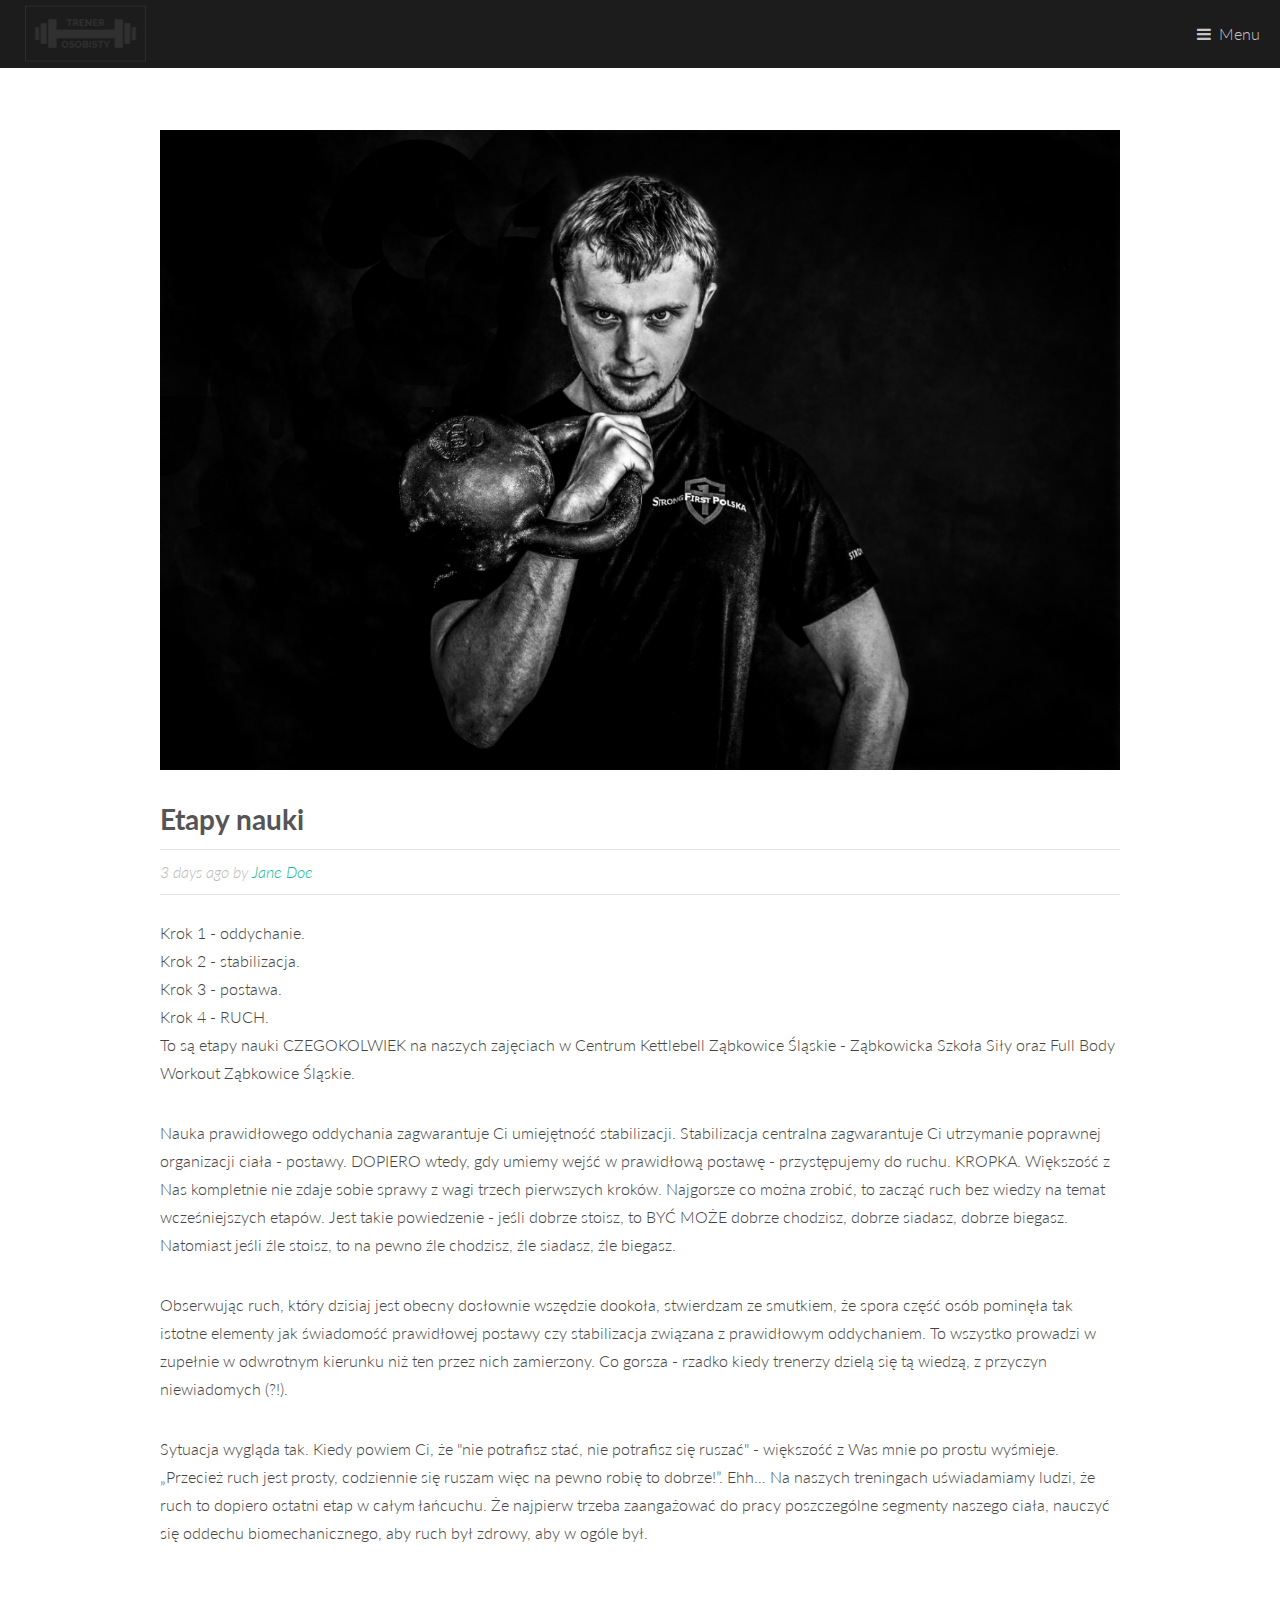
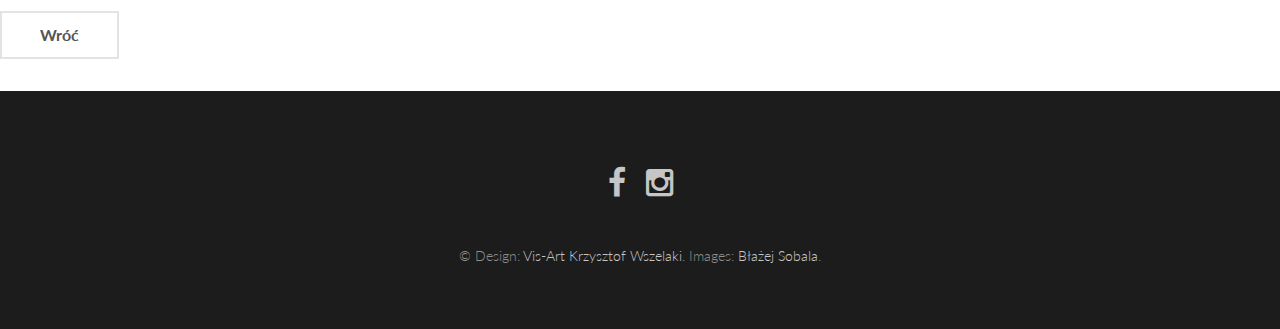
==== commit de13bd7c: "d" ====
--- a/etapy.html
+++ b/etapy.html
@@ -14,86 +14,90 @@
 
     <!-- Header -->
     <header id="header">
-      <!--  <a href="index.html" class="logo"><strong>logo</strong> logo logo</a> -->
-        <img src="images/logo_nav.png" class="logo"> 
-           <nav>
+        <!--  <a href="index.html" class="logo"><strong>logo</strong> logo logo</a> -->
+        <img src="images/logo_nav.png" class="logo">
+        <nav>
             <a href="#menu">Menu</a>
         </nav>
     </header>
 
-		<!-- Nav -->
-			<nav id="menu">
-				<ul class="links">
-					<li><a href="index.html">Index</a></li>
+    <!-- Nav -->
+    <nav id="menu">
+        <ul class="links">
+            <li><a href="index.html">Index</a></li>
             <li><a href="Full_body.html">Full_body</a></li>
             <li><a href="kettlebel.html">Kettlebel</a></li>
             <li><a href="omnie.html">O mnie</a></li>
             <li><a href="metodyka.html">Metodtka</a></li>
-            
-				</ul>
-			</nav>
+<li><a href="kontakt.html">Kontakt</a></li>
+        </ul>
+    </nav>
 
-		<!-- Main -->
-			<section id="main">
-				<div class="inner">
-					<div class="image fit">
-						<img src="images/etapy.jpg" alt="" />
-					</div>
-					 <header>
-                    <h2> Etapy nauki </h2>
-                    <p class="info">3 days ago by <a href="#">Jane Doe</a></p>
-                </header>
-					 <p> Krok 1 - oddychanie.<br>
-                        Krok 2 - stabilizacja.<br>
-                        Krok 3 - postawa.<br>
-                        Krok 4 - RUCH.<br>
-                        To są etapy nauki CZEGOKOLWIEK na naszych zajęciach w Centrum Kettlebell
-                        Ząbkowice Śląskie - Ząbkowicka Szkoła Siły oraz Full Body Workout
-                        Ząbkowice Śląskie.</p>
-                    <p> Nauka prawidłowego oddychania zagwarantuje Ci umiejętność stabilizacji.
-                        Stabilizacja centralna zagwarantuje Ci utrzymanie poprawnej organizacji
-                        ciała - postawy. DOPIERO wtedy, gdy umiemy wejść w prawidłową postawę
-                        - przystępujemy do ruchu. KROPKA.
-                     Większość z Nas kompletnie nie zdaje sobie sprawy z wagi trzech
-                        pierwszych kroków. Najgorsze co można zrobić, to zacząć ruch bez
-                        wiedzy na temat wcześniejszych etapów. 
-                    Jest takie powiedzenie - jeśli dobrze stoisz, to BYĆ MOŻE dobrze
-                        chodzisz, dobrze siadasz, dobrze biegasz. Natomiast jeśli źle stoisz, to
-                        na pewno źle chodzisz, źle siadasz, źle biegasz.</p>
-                    <p>Obserwując ruch, który dzisiaj jest obecny dosłownie wszędzie dookoła,
-                        stwierdzam ze smutkiem, że spora część osób pominęła tak istotne
-                        elementy jak świadomość prawidłowej postawy czy stabilizacja związana
-                        z prawidłowym oddychaniem. To wszystko prowadzi w zupełnie w odwrotnym
-                        kierunku niż ten przez nich zamierzony. Co gorsza - rzadko kiedy trenerzy
-                        dzielą się tą wiedzą, z przyczyn niewiadomych (?!).</p>
-                    <p>Sytuacja wygląda tak. Kiedy powiem Ci, że "nie potrafisz stać, nie
-                        potrafisz się ruszać" - większość z Was mnie po prostu wyśmieje.
-                        „Przecież ruch jest prosty, codziennie się ruszam więc na pewno robię
-                        to dobrze!”. Ehh… 
-                     Na naszych treningach uświadamiamy ludzi, że ruch to dopiero ostatni etap
-                        w całym łańcuchu. Że najpierw trzeba zaangażować do pracy
-                        poszczególne segmenty naszego ciała, nauczyć się oddechu
-                        biomechanicznego, aby ruch był zdrowy, aby w ogóle był.</p>
-				</div>
-			</section>
+    <!-- Main -->
+    <section id="main">
+        <div class="inner">
+            <div class="image fit">
+                <img src="images/etapy.jpg" alt="" />
+            </div>
+            <header>
+                <h2> Etapy nauki </h2>
+                <p class="info">3 days ago by <a href="#">Jane Doe</a></p>
+            </header>
+            <p> Krok 1 - oddychanie.<br>
+                Krok 2 - stabilizacja.<br>
+                Krok 3 - postawa.<br>
+                Krok 4 - RUCH.<br>
+                To są etapy nauki CZEGOKOLWIEK na naszych zajęciach w Centrum Kettlebell
+                Ząbkowice Śląskie - Ząbkowicka Szkoła Siły oraz Full Body Workout
+                Ząbkowice Śląskie.</p>
+            <p> Nauka prawidłowego oddychania zagwarantuje Ci umiejętność stabilizacji.
+                Stabilizacja centralna zagwarantuje Ci utrzymanie poprawnej organizacji
+                ciała - postawy. DOPIERO wtedy, gdy umiemy wejść w prawidłową postawę
+                - przystępujemy do ruchu. KROPKA.
+                Większość z Nas kompletnie nie zdaje sobie sprawy z wagi trzech
+                pierwszych kroków. Najgorsze co można zrobić, to zacząć ruch bez
+                wiedzy na temat wcześniejszych etapów.
+                Jest takie powiedzenie - jeśli dobrze stoisz, to BYĆ MOŻE dobrze
+                chodzisz, dobrze siadasz, dobrze biegasz. Natomiast jeśli źle stoisz, to
+                na pewno źle chodzisz, źle siadasz, źle biegasz.</p>
+            <p>Obserwując ruch, który dzisiaj jest obecny dosłownie wszędzie dookoła,
+                stwierdzam ze smutkiem, że spora część osób pominęła tak istotne
+                elementy jak świadomość prawidłowej postawy czy stabilizacja związana
+                z prawidłowym oddychaniem. To wszystko prowadzi w zupełnie w odwrotnym
+                kierunku niż ten przez nich zamierzony. Co gorsza - rzadko kiedy trenerzy
+                dzielą się tą wiedzą, z przyczyn niewiadomych (?!).</p>
+            <p>Sytuacja wygląda tak. Kiedy powiem Ci, że "nie potrafisz stać, nie
+                potrafisz się ruszać" - większość z Was mnie po prostu wyśmieje.
+                „Przecież ruch jest prosty, codziennie się ruszam więc na pewno robię
+                to dobrze!”. Ehh…
+                Na naszych treningach uświadamiamy ludzi, że ruch to dopiero ostatni etap
+                w całym łańcuchu. Że najpierw trzeba zaangażować do pracy
+                poszczególne segmenty naszego ciała, nauczyć się oddechu
+                biomechanicznego, aby ruch był zdrowy, aby w ogóle był.</p>
+        </div>
 
-		<!-- Footer -->
-			 <footer id="footer">
+    </section>
+    <ul class="actions">
+        <li><a href="index.html" class="button alt">Wróć</a></li>
+
+    </ul>
+    <!-- Footer -->
+    <footer id="footer">
         <ul class="icons">
-             
+
             <li><a href="https://www.facebook.com/sfgblazej/" target="_blank" class="icon fa-facebook"><span class="label">Facebook</span></a></li>
             <li><a href="https://www.instagram.com/blazej_sobala/" target="_blank" class="icon fa-instagram"><span class="label">Instagram</span></a></li>
         </ul>
         <div class="copyright">
-            &copy;   Design: <a href="#">Vis-Art Krzysztof Wszelaki</a>. Images: <a href="#">Błażej Sobala</a>.
+            &copy; Design: <a href="#">Vis-Art Krzysztof Wszelaki</a>. Images: <a href="#">Błażej Sobala</a>.
         </div>
     </footer>
-		<!-- Scripts -->
-			<script src="assets/js/jquery.min.js"></script>
-			<script src="assets/js/jquery.scrolly.min.js"></script>
-			<script src="assets/js/skel.min.js"></script>
-			<script src="assets/js/util.js"></script>
-			<script src="assets/js/main.js"></script>
+    <!-- Scripts -->
+    <script src="assets/js/jquery.min.js"></script>
+    <script src="assets/js/jquery.scrolly.min.js"></script>
+    <script src="assets/js/skel.min.js"></script>
+    <script src="assets/js/util.js"></script>
+    <script src="assets/js/main.js"></script>
 
-	</body>
+</body>
 </html>--- a/assets/css/main.css
+++ b/assets/css/main.css
@@ -3508,8 +3508,9 @@
  }
 
 	#banner {
-	background:url('/images/1.jpg') center  fixed !important;
-		top: 10%;
+	background:url('../../images/1.jpg') center top fixed !important;
+		z-index: 1000;
+        top: 10%;
         height: 100vh;
         /*color: rgba(255, 255, 255, 0.75);*/
 		text-align: center;
@@ -3725,8 +3726,11 @@
 			font-size: 3em;
 			line-height: 1.45;
 			margin: 0 0 0.75em 0;
-		}
-
+            font-weight: bold;
+		}
+#banner span {
+    color: yellow;
+}
 		#banner > .inner {
 			opacity: 1;
 			-moz-transform: none;
@@ -4753,4 +4757,199 @@
 				padding: 3em 0 1em 0;
 			}
 
-		}+		}
+
+  /* KONTAKT*/
+    #kontakt {
+         
+        text-align: left;
+    }
+
+    #kontakt p {
+        text-align: left;
+        font-size: 2.0rem;
+        color: white;
+    }
+
+    #kontakt header {
+        background: url(../../images/tlo.jpg);
+        height: auto;
+        background-size: cover;
+        background-position: center;
+        background-attachment: fixed;
+        color: white;
+    }
+
+    #kontakt h1 {
+        text-align: left;
+         
+    }
+#kontakt input {
+    color: white;
+}
+
+    #kontakt h1,
+    #kontakt h2 {
+        color: white;
+        font-family: "Raleway", sans-serif;
+        font-weight: 700;
+        padding-bottom: 40px;
+    }
+#kontakt .col_1 {
+     padding-left: 100px;
+    width: 50%;
+    color:white;
+}
+#kontakt .col_2 {
+     padding-right: 100px;
+    width: 50%;
+}
+#where .col-3 {
+    width: 100%;
+}
+#where .map {
+    width:100%;
+}
+#where h3 {
+font-weight: 500;
+     
+}
+    .social-link {
+        text-align: left;
+    }
+
+    .social-link img {
+        width: 36px;
+        display: inline-block;
+        margin: 10px 20px 10px 0;
+    }
+
+    .social-link img:nth-child(2) {
+        width: 39px;
+        display: inline-block;
+        margin: 10px 20px 10px 0;
+    }
+
+    #where h3 {
+        padding-bottom: 30px;
+        text-align: center;
+    }
+
+    .map-adress {
+        padding: 40px;
+        color: #fff;
+        font-size: 2.0rem;
+        text-align: center;
+    }
+
+    .map-adress h4 {
+        line-height: 2em;
+        color: #fff;
+        font-size: 2.0rem;
+    }
+
+    #kontakt-slider {
+        text-align: center;
+    }
+
+    .swiper-container {
+        width: 100%;
+        height: 100%;
+    }
+input,
+    textarea {
+        display: inline-block;
+        width: 100%;
+        padding: 10px;
+        margin: 5px;
+        background: rgba(255, 255, 255, 0.1);
+        color: #fff;
+        border: 1px solid #fff;
+    }
+.pad90 {
+        padding: 90px 0;
+    }
+    /*.swiper-slide {
+        /* Center slide text vertically */
+        display: -webkit-box;
+        display: -ms-flexbox;
+        display: flex;
+        -webkit-box-pack: center;
+        -ms-flex-pack: center;
+        justify-content: center;
+        -webkit-box-align: center;
+        -ms-flex-align: center;
+        align-items: center;
+        /* turn off autoHeight in swiper js config also*/
+        height: inherit !important;
+    }*/
+.vpad10vw {
+        padding-left: 10vw;
+        padding-right: 10vw;
+    }
+ .b-blue {
+        background: #104F9C;
+    }
+.btn {
+        text-transform: uppercase;
+        padding: 15px 20px;
+        display: inline-block;
+        cursor: pointer;
+        font-size: 2rem;
+        color: #ffffff;
+        margin: 10px;
+        margin-left: 0;
+        -webkit-transition: .5s ease-in-out;
+        transition: .5s ease-in-out;
+        position: relative;
+        overflow: hidden;
+    }
+
+    a.download,
+    a.follow {
+        text-align: center;
+        margin-top: 13px;
+        width: 300px;
+        float: left;
+        display: inline-block;
+        padding: 16px 30px;
+        background: #EA495F;
+        color: white;
+        font-weight: 900;
+        /*font-family: 'Roboto Condensed',*/
+        /*sans-serif;*/
+        text-decoration: none;
+        border-radius: 4px;
+        margin-right: 12px;
+    }
+
+    a.download i,
+    a.follow i {
+        margin-right: 10px;
+    }
+
+    a.follow {
+        float: left;
+        padding: 14px 30px;
+        background: none;
+        color: white;
+        border: 2px solid white;
+    }
+
+    a.follow:hover {
+        color: #41EFB6;
+        border-color: #41EFB6;
+    }
+
+ .pad60 {
+        padding: 60px 0;
+    }
+    .img-responsive{
+        min-height: 450px;
+    max-height: 450px;
+    }
+
+    #kontakt header{
+            background-attachment: inherit !important;
+    }
+
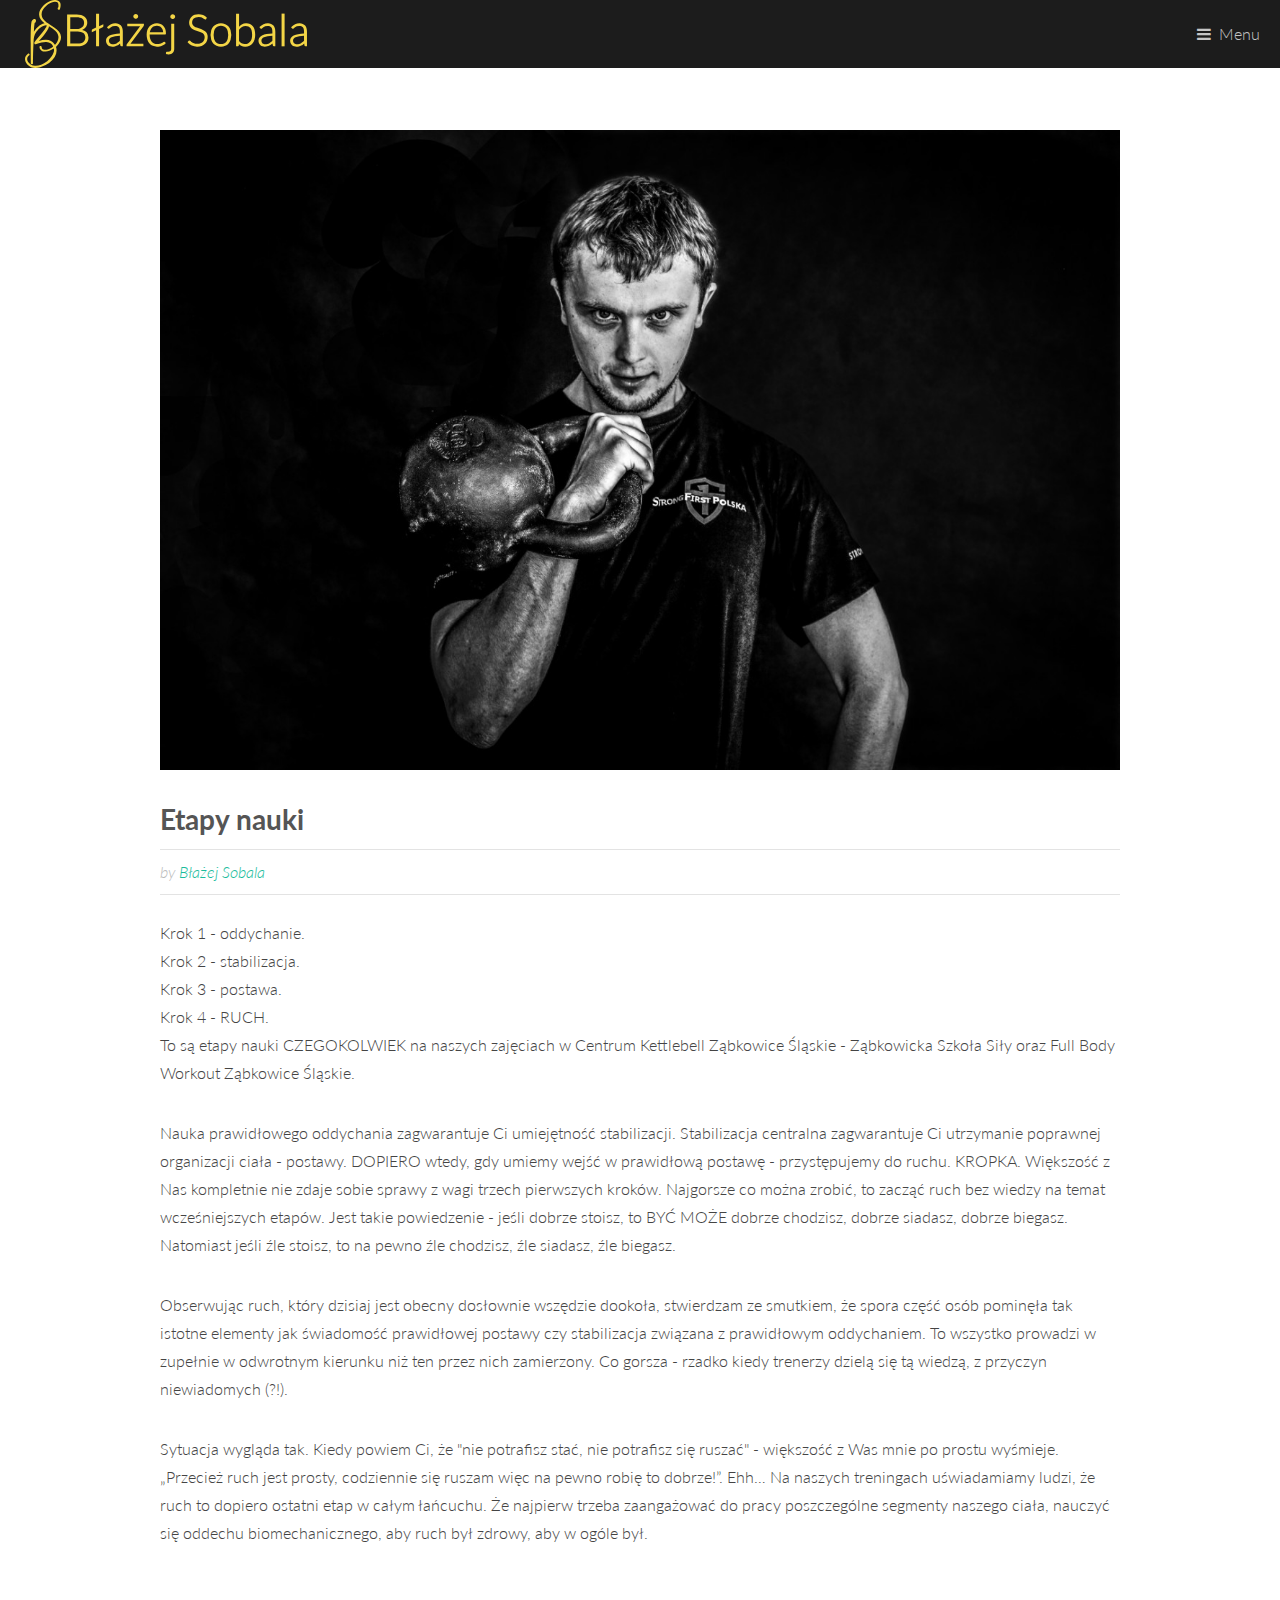
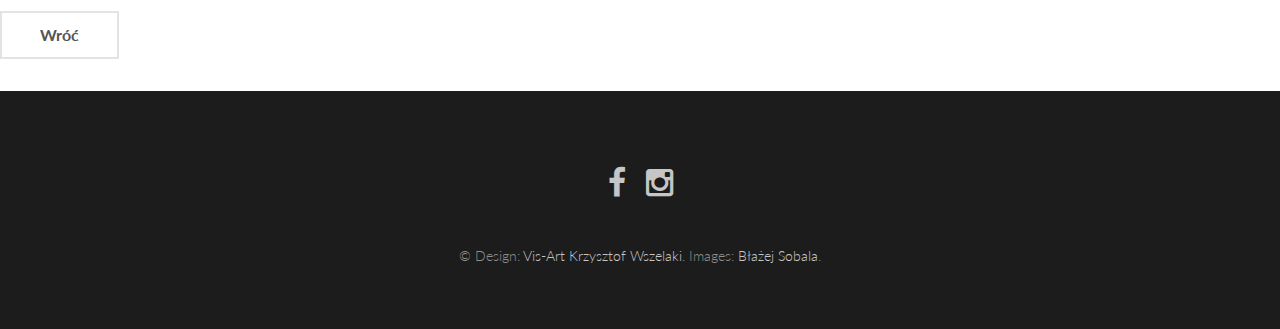
==== commit e2b49257: "a" ====
--- a/etapy.html
+++ b/etapy.html
@@ -15,7 +15,7 @@
     <!-- Header -->
     <header id="header">
         <!--  <a href="index.html" class="logo"><strong>logo</strong> logo logo</a> -->
-        <img src="images/logo_nav.png" class="logo">
+        <img src="images/B%C5%82azej%20Sobala%20White.svg" class="logo">
         <nav>
             <a href="#menu">Menu</a>
         </nav>
@@ -41,7 +41,7 @@
             </div>
             <header>
                 <h2> Etapy nauki </h2>
-                <p class="info">3 days ago by <a href="#">Jane Doe</a></p>
+                <p class="info">  by <a href="#">Błażej Sobala</a></p>
             </header>
             <p> Krok 1 - oddychanie.<br>
                 Krok 2 - stabilizacja.<br>
--- a/assets/css/main.css
+++ b/assets/css/main.css
@@ -3092,6 +3092,21 @@
 				font-weight: 700;
 			}
 
+#kontakt  {
+    background: url(../../images/napisz%20do%20mnie.jpg) no-repeat center;
+padding-bottom: 75px;
+    padding-top: 75px;
+}
+
+#kontakt .submit-btn {
+    background: #f2d205;
+     
+}
+#kontakt p {
+    color: white;
+}
+
+
 		#header nav a {
 			-moz-transition: color 0.2s ease-in-out;
 			-webkit-transition: color 0.2s ease-in-out;
@@ -3771,7 +3786,7 @@
 		@media screen and (max-width: 736px) {
 
 			#banner {
-				padding: 5em 1.5em 4em 1.5em;
+				padding-top: 250px;
 			}
 
 				#banner h1 {
@@ -4759,197 +4774,4 @@
 
 		}
 
-  /* KONTAKT*/
-    #kontakt {
-         
-        text-align: left;
-    }
-
-    #kontakt p {
-        text-align: left;
-        font-size: 2.0rem;
-        color: white;
-    }
-
-    #kontakt header {
-        background: url(../../images/tlo.jpg);
-        height: auto;
-        background-size: cover;
-        background-position: center;
-        background-attachment: fixed;
-        color: white;
-    }
-
-    #kontakt h1 {
-        text-align: left;
-         
-    }
-#kontakt input {
-    color: white;
-}
-
-    #kontakt h1,
-    #kontakt h2 {
-        color: white;
-        font-family: "Raleway", sans-serif;
-        font-weight: 700;
-        padding-bottom: 40px;
-    }
-#kontakt .col_1 {
-     padding-left: 100px;
-    width: 50%;
-    color:white;
-}
-#kontakt .col_2 {
-     padding-right: 100px;
-    width: 50%;
-}
-#where .col-3 {
-    width: 100%;
-}
-#where .map {
-    width:100%;
-}
-#where h3 {
-font-weight: 500;
-     
-}
-    .social-link {
-        text-align: left;
-    }
-
-    .social-link img {
-        width: 36px;
-        display: inline-block;
-        margin: 10px 20px 10px 0;
-    }
-
-    .social-link img:nth-child(2) {
-        width: 39px;
-        display: inline-block;
-        margin: 10px 20px 10px 0;
-    }
-
-    #where h3 {
-        padding-bottom: 30px;
-        text-align: center;
-    }
-
-    .map-adress {
-        padding: 40px;
-        color: #fff;
-        font-size: 2.0rem;
-        text-align: center;
-    }
-
-    .map-adress h4 {
-        line-height: 2em;
-        color: #fff;
-        font-size: 2.0rem;
-    }
-
-    #kontakt-slider {
-        text-align: center;
-    }
-
-    .swiper-container {
-        width: 100%;
-        height: 100%;
-    }
-input,
-    textarea {
-        display: inline-block;
-        width: 100%;
-        padding: 10px;
-        margin: 5px;
-        background: rgba(255, 255, 255, 0.1);
-        color: #fff;
-        border: 1px solid #fff;
-    }
-.pad90 {
-        padding: 90px 0;
-    }
-    /*.swiper-slide {
-        /* Center slide text vertically */
-        display: -webkit-box;
-        display: -ms-flexbox;
-        display: flex;
-        -webkit-box-pack: center;
-        -ms-flex-pack: center;
-        justify-content: center;
-        -webkit-box-align: center;
-        -ms-flex-align: center;
-        align-items: center;
-        /* turn off autoHeight in swiper js config also*/
-        height: inherit !important;
-    }*/
-.vpad10vw {
-        padding-left: 10vw;
-        padding-right: 10vw;
-    }
- .b-blue {
-        background: #104F9C;
-    }
-.btn {
-        text-transform: uppercase;
-        padding: 15px 20px;
-        display: inline-block;
-        cursor: pointer;
-        font-size: 2rem;
-        color: #ffffff;
-        margin: 10px;
-        margin-left: 0;
-        -webkit-transition: .5s ease-in-out;
-        transition: .5s ease-in-out;
-        position: relative;
-        overflow: hidden;
-    }
-
-    a.download,
-    a.follow {
-        text-align: center;
-        margin-top: 13px;
-        width: 300px;
-        float: left;
-        display: inline-block;
-        padding: 16px 30px;
-        background: #EA495F;
-        color: white;
-        font-weight: 900;
-        /*font-family: 'Roboto Condensed',*/
-        /*sans-serif;*/
-        text-decoration: none;
-        border-radius: 4px;
-        margin-right: 12px;
-    }
-
-    a.download i,
-    a.follow i {
-        margin-right: 10px;
-    }
-
-    a.follow {
-        float: left;
-        padding: 14px 30px;
-        background: none;
-        color: white;
-        border: 2px solid white;
-    }
-
-    a.follow:hover {
-        color: #41EFB6;
-        border-color: #41EFB6;
-    }
-
- .pad60 {
-        padding: 60px 0;
-    }
-    .img-responsive{
-        min-height: 450px;
-    max-height: 450px;
-    }
-
-    #kontakt header{
-            background-attachment: inherit !important;
-    }
-
+ 